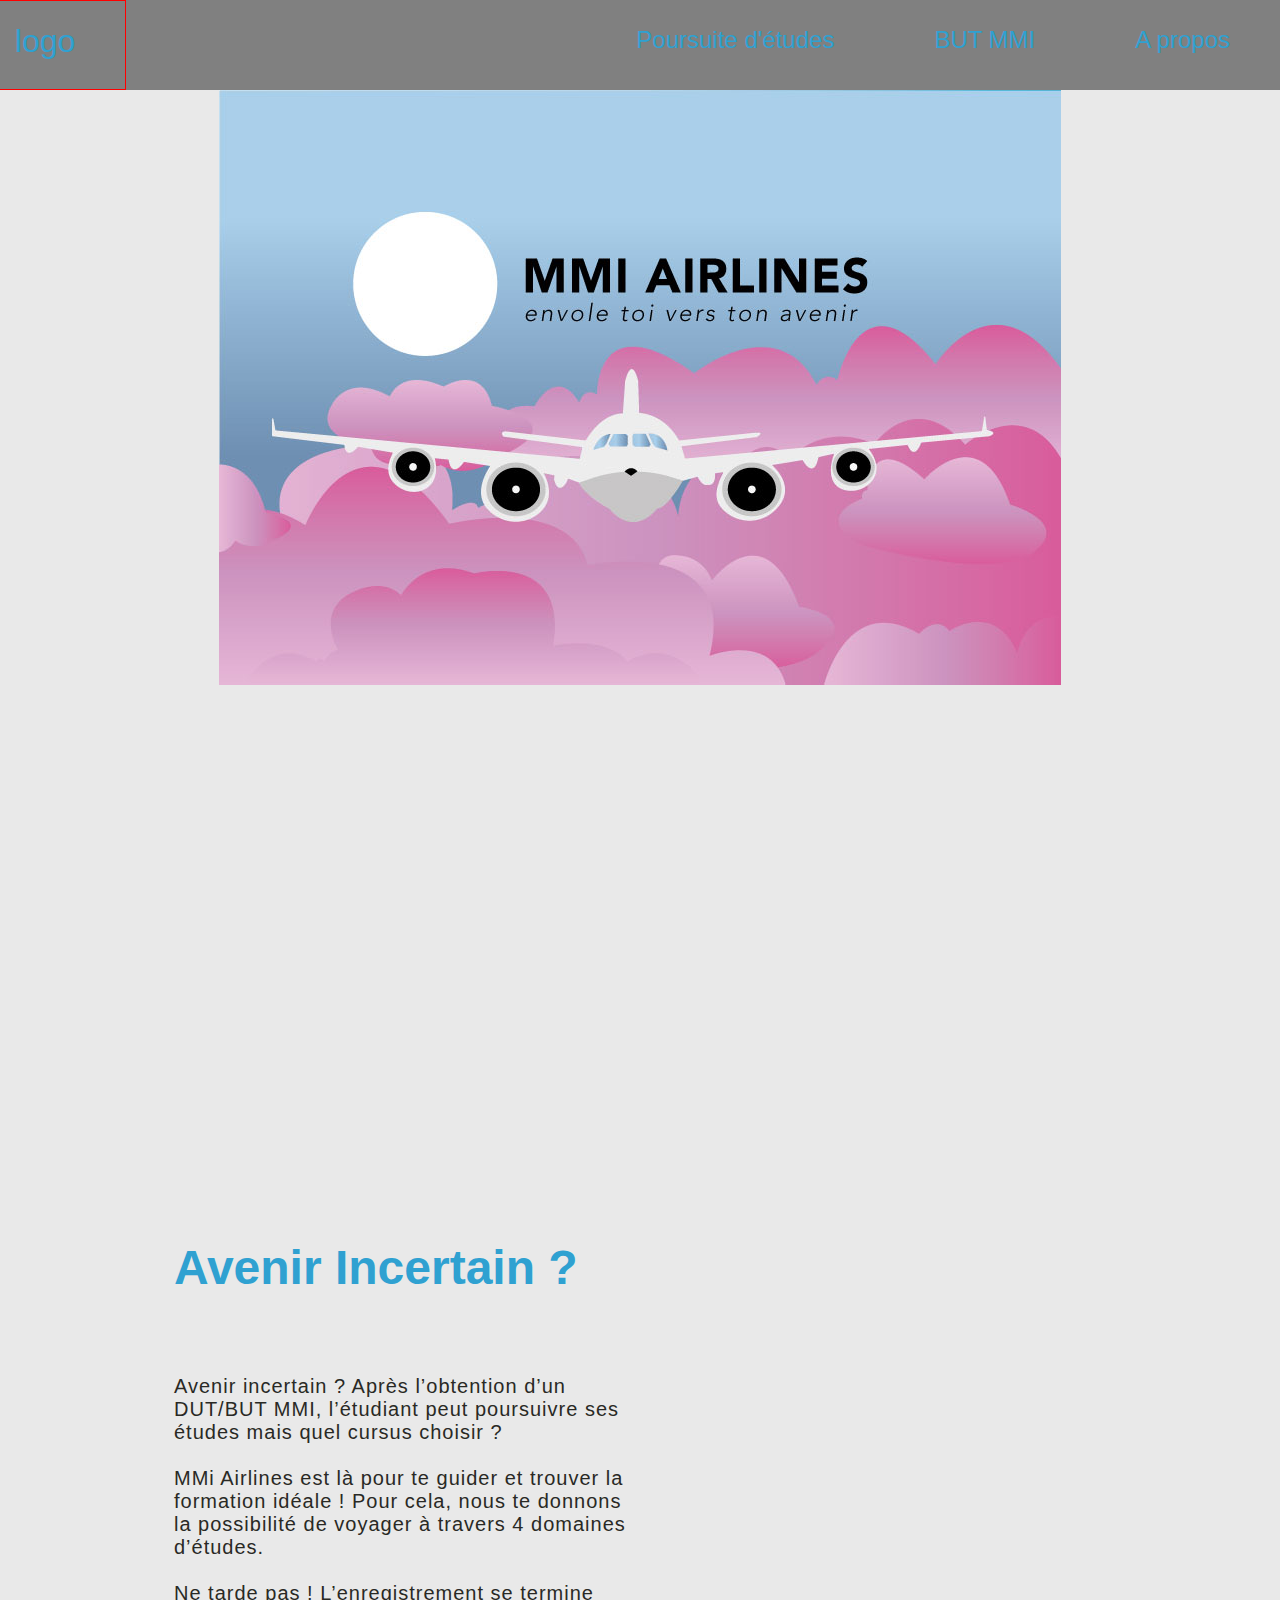
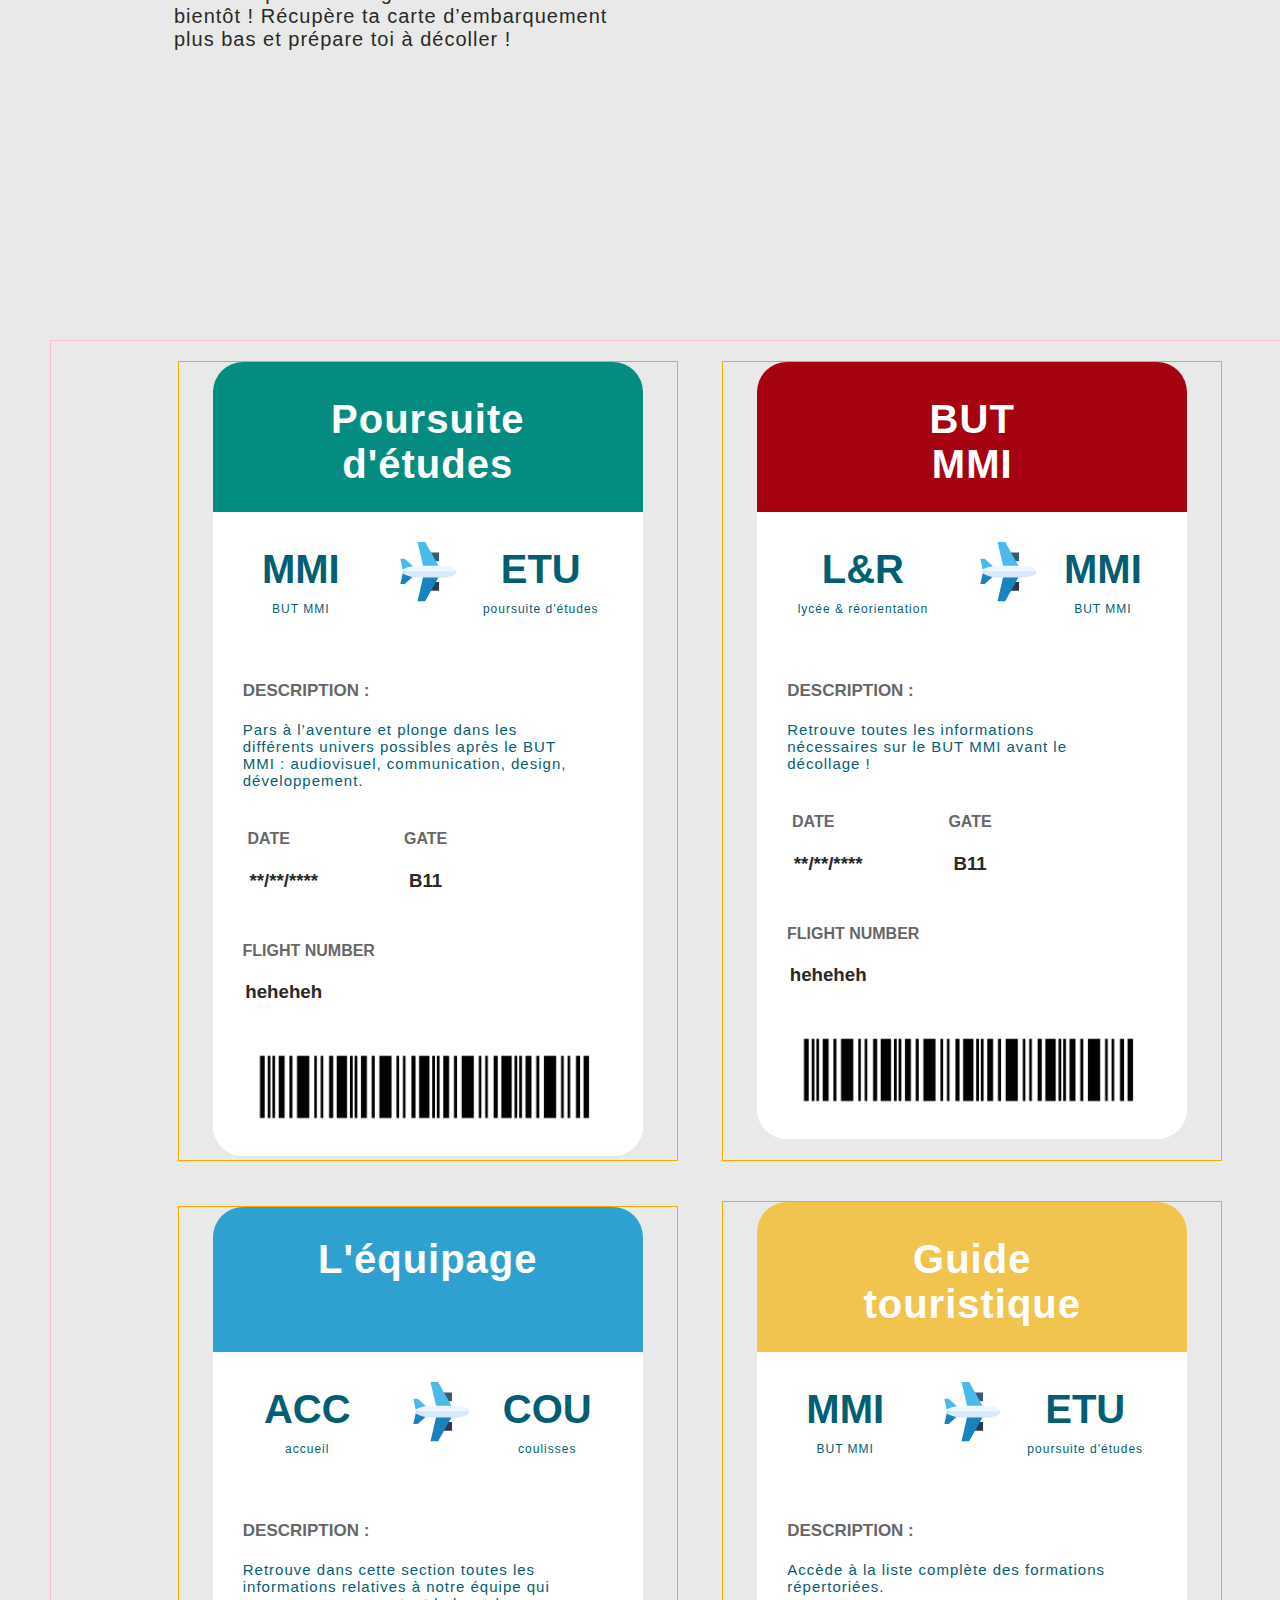
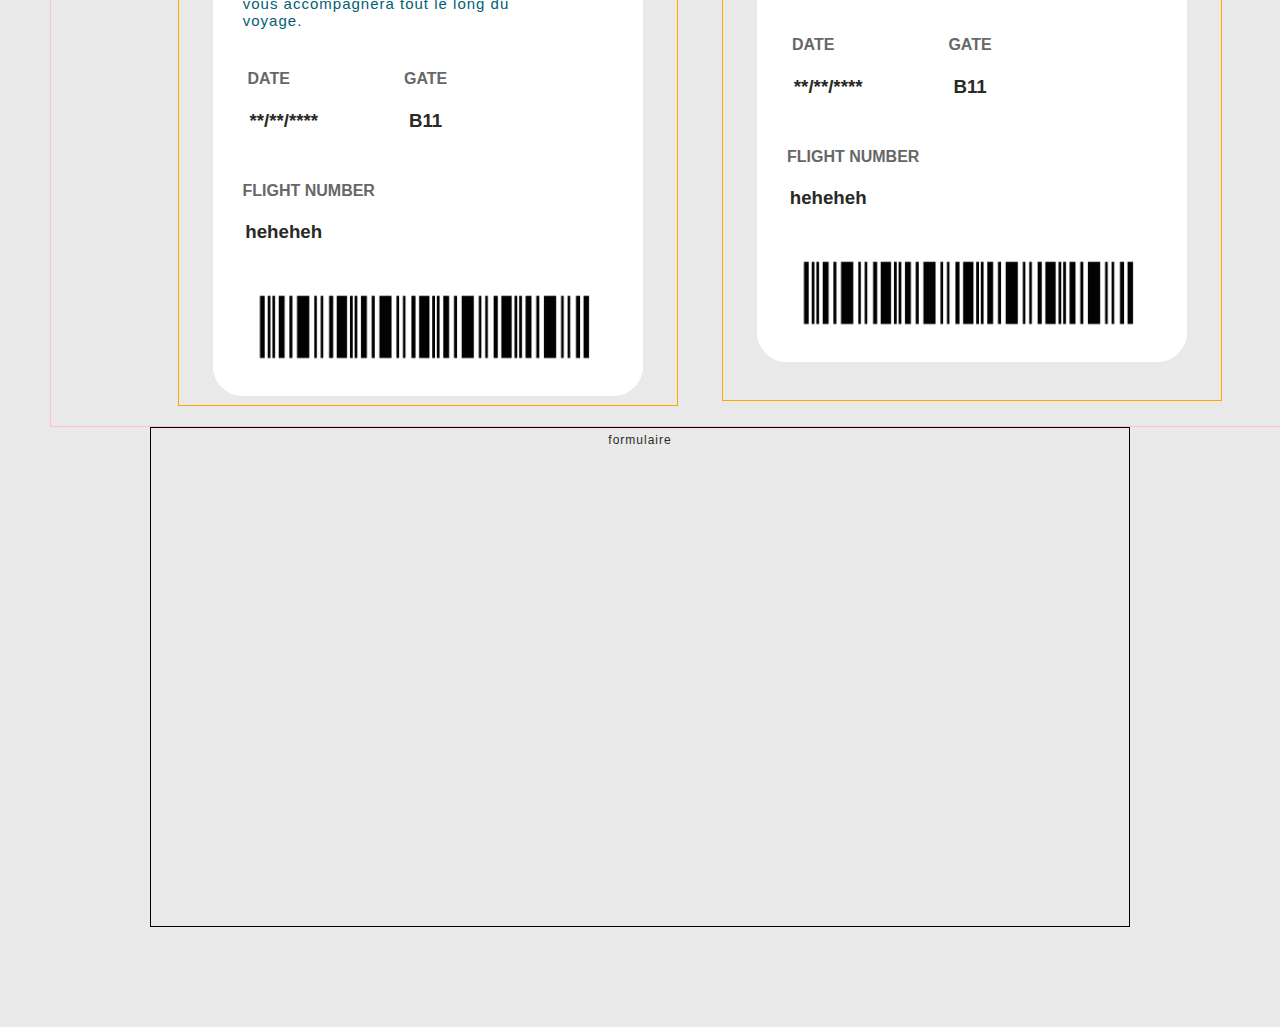
==== index.html @ 0add151a "image" ====
<!DOCTYPE html>
<html lang="fr">

<head>
    <meta charset="UTF-8">
    <meta http-equiv="X-UA-Compatible" content="IE=edge">
    <meta name="viewport" content="width=device-width, initial-scale=1.0">
    <link rel="stylesheet" href="index.css">
    <title>Page accueil</title>
</head>

<body>
    <!-- navbar -->
    <nav>
        <a href="##" class="logo">logo</a>
        <a href="##">Poursuite d'études</a>
        <a href="##">BUT MMI</a>
        <a href="##">A propos</a>
    </nav>
    <header class="bigheader">
        <img src="medias/img/pinkcloud.jpg" alt="">
    </header>
    <div class="low-header">
        <div class="presentation">
            <h5>Avenir Incertain ?</h5>
            <p>Avenir incertain ? Après l’obtention d’un DUT/BUT MMI, l’étudiant peut poursuivre ses études mais quel
                cursus choisir ? <br> <br>MMi Airlines est là pour te guider et trouver la formation idéale ! Pour
                cela, nous te donnons la possibilité de voyager à travers 4 domaines d’études. <br> <br> Ne tarde pas !
                L’enregistrement se termine bientôt ! Récupère ta carte d’embarquement plus bas et prépare toi à
                décoller !</p>
        </div>
        <div class="ptt-image">
        </div>
    </div>

    <!-- 4 cartes d'embarquements -->
    <main>
        <section>

            <div class="container">
                <div class="boardingPass">
                    <div class="littleheader">

                        <h1>Poursuite <br> d'études</h1>

                    </div>
                    <div class="airports">
                        <div class="departing">
                            <h1>MMI</h1>
                            <p>BUT MMI</p>
                        </div>
                        <img class="plane" src="medias/img/plane.svg" alt="">
                        <div class="arriving">
                            <h1>ETU</h1>
                            <p>poursuite d'études</p>
                        </div>
                    </div>
                    <div class="description">
                        <h4>DESCRIPTION :</h4>
                        <p>Pars à l’aventure et plonge dans les différents univers possibles après le BUT MMI :
                            audiovisuel,
                            communication, design, développement. </p>
                    </div>
                    <div class="details">
                        <div class="date detail">
                            <h4>DATE</h4>
                            <h3>**/**/****</h3>
                        </div>
                        <div class="gate detail">
                            <h4>GATE</h4>
                            <h3>B11</h3>
                        </div>
                    </div>
                    <div class="details">
                        <div class="number detail">
                            <h4>FLIGHT NUMBER</h4>
                            <h3>heheheh</h3>
                        </div>
                    </div>
                    <div class="footer">

                        <img src="medias/img/barcode.png" alt="">

                    </div>

                </div>
            </div>

        </section>

        <!-- Deuxième carte -->

        <section>

            <div class="container">
                <div class="boardingPass">
                    <div class="littleheader2">

                        <h1>BUT<br>MMI</h1>

                    </div>
                    <div class="airports">
                        <div class="departing">
                            <h1>L&R</h1>
                            <p>lycée & réorientation</p>
                        </div>
                        <img class="plane" src="medias/img/plane.svg" alt="">
                        <div class="arriving">
                            <h1>MMI</h1>
                            <p>BUT MMI</p>
                        </div>
                    </div>
                    <div class="description">
                        <h4>DESCRIPTION :</h4>
                        <p>Retrouve toutes les informations nécessaires sur le BUT MMI avant le décollage !</p>
                    </div>
                    <div class="details">
                        <div class="date detail">
                            <h4>DATE</h4>
                            <h3>**/**/****</h3>
                        </div>
                        <div class="gate detail">
                            <h4>GATE</h4>
                            <h3>B11</h3>
                        </div>
                    </div>
                    <div class="details">
                        <div class="number detail">
                            <h4>FLIGHT NUMBER</h4>
                            <h3>heheheh</h3>
                        </div>
                    </div>
                    <div class="footer">

                        <img src="medias/img/barcode.png" alt="">

                    </div>

                </div>
            </div>

        </section>

        <!-- Troisième carte -->

        <section>

            <div class="container">
                <div class="boardingPass">
                    <div class="littleheader3">

                        <h1>L'équipage </h1>

                    </div>
                    <div class="airports">
                        <div class="departing">
                            <h1>ACC</h1>
                            <p>accueil</p>
                        </div>
                        <img class="plane" src="medias/img/plane.svg" alt="">
                        <div class="arriving">
                            <h1>COU</h1>
                            <p>coulisses</p>
                        </div>
                    </div>
                    <div class="description">
                        <h4>DESCRIPTION :</h4>
                        <p>Retrouve dans cette section toutes les informations relatives à notre équipe qui vous
                            accompagnera tout le long du voyage. </p>
                    </div>
                    <div class="details">
                        <div class="date detail">
                            <h4>DATE</h4>
                            <h3>**/**/****</h3>
                        </div>
                        <div class="gate detail">
                            <h4>GATE</h4>
                            <h3>B11</h3>
                        </div>
                    </div>
                    <div class="details">
                        <div class="number detail">
                            <h4>FLIGHT NUMBER</h4>
                            <h3>heheheh</h3>
                        </div>
                    </div>
                    <div class="footer">

                        <img src="medias/img/barcode.png" alt="">

                    </div>

                </div>
            </div>

        </section>

        <!-- Quatrième carte -->

        <section>

            <div class="container">
                <div class="boardingPass">
                    <div class="littleheader4">

                        <h1>Guide <br> touristique</h1>

                    </div>
                    <div class="airports">
                        <div class="departing">
                            <h1>MMI</h1>
                            <p>BUT MMI</p>
                        </div>
                        <img class="plane" src="medias/img/plane.svg" alt="">
                        <div class="arriving">
                            <h1>ETU</h1>
                            <p>poursuite d'études</p>
                        </div>
                    </div>
                    <div class="description">
                        <h4>DESCRIPTION :</h4>
                        <p>Accède à la liste complète des formations répertoriées. </p>
                    </div>
                    <div class="details">
                        <div class="date detail">
                            <h4>DATE</h4>
                            <h3>**/**/****</h3>
                        </div>
                        <div class="gate detail">
                            <h4>GATE</h4>
                            <h3>B11</h3>
                        </div>
                    </div>
                    <div class="details">
                        <div class="number detail">
                            <h4>FLIGHT NUMBER</h4>
                            <h3>heheheh</h3>
                        </div>
                    </div>
                    <div class="footer">

                        <img src="medias/img/barcode.png" alt="">

                    </div>

                </div>
            </div>

        </section>
    </main>
    <!-- formulaire -->
    <div class="formulaire">
        <p>formulaire</p>

    </div>

</body>

</html>
---- index.css ----
*,
*::before,
*::after {
    box-sizing: border-box;
}

body {
    font-family: 'Trebuchet MS', 'Lucida Sans Unicode', 'Lucida Grande', 'Lucida Sans', Arial, sans-serif;
    margin: 0;
}

nav .logo {
    font-size: 2rem;
    position: relative;
    left: -450px;
    border: 1px solid red;
    margin-left: 10px;
    margin-right: 10px;
}

nav {
    display: flex;
    /* border: 1px solid red; */
    height: 10vh;
    background-color: grey;
    justify-content: flex-end;
}


nav a {
    display: flex;
    font-size: 1.5rem;
    color: #2FA1D1;
    /* border: 1px solid red; */
    text-decoration: none;
    line-height: 80px;
    padding-left: 50px;
    padding-right: 50px;

}

/* header pour illustration */

.bigheader {
    /* border: 1px solid green; */
    height: 100vh;
    background: url(medias/pinkcloud.jpg);
    background-repeat: no-repeat;
    background-size: cover;
}

/* low header présentation + illustration */
.low-header {
    /* border: 1px solid blue; */
    display: flex;
    height: 820px;
    margin-bottom: 130px;

}

.presentation {
    /* border: 1px solid brown; */
    width: 50vw;
    height: 600px;
    margin-left: 174px;
    margin-top: 170px;
}

.presentation h5 {
    font-size: 3rem;
    color: #2FA1D1;
    text-align: left;

}

.presentation p {
    text-align: left;
    font-size: 1.25rem;
}

.ptt-image {
    /* border: 1px solid brown; */
    width: 50vw;
    height: 600px;
    margin-right: 174px;
    margin-top: 170px;
    background: url(medias/fille.png);
    background-repeat: no-repeat;
    background-size: cover;
}

/* Main des 4 cartes */
main {
    border: 1px solid pink;
    margin-left: 50px;
    margin-right: 50px;
    width: 1300px;

}

section {
    border: 1px solid orange;
    height: 800px;
    width: 500px;
    display: inline-block;
    margin: 20px;

}

.container:hover {

    box-shadow: 0 0 20px 0 rgba(0, 0, 0, .35);
    transform: scale(1.03);
    transition-duration: 1s;
}



/* Formulaire */
.formulaire {
    border: 1px solid black;
    height: 500px;
    margin-left: 150px;
    margin-right: 150px;
    margin-bottom: 100px;
}




/* ajout visuel header*/




/* ajout code carte */

body {
    background: #e9e9e9;
    text-align: center;
    min-width: 300px;
    font-family: sans-serif;
    color: #292925;
}



.container {
    margin: 0 auto;
    max-width: 430px;
    background-color: #FFFFFF;
    border-radius: 30px 30px 30px 30px;
    transition-duration: 0.5s;
}

.littleheader {
    background: #038C7F;
    text-align: center;
    padding: 15px;
    letter-spacing: 1px;
    border-radius: 30px 30px 0px 0px;
}

.littleheader h1 {

    padding-top: 15px;
    color: white;
    font-size: 40px;

}

p {
    font-size: 12px;
    margin: 5px 0px -10px 0px;
    letter-spacing: 1px;
}

.description {

    margin-top: 10px;
    margin-bottom: 20px;
    width: 370px;

}

.description p {
    color: #025E73;
    font-size: 15px;
    padding-left: 20px;
    padding-right: 20px;
    text-align: left;
    position: relative;
    left: 10px;
}

.description h4 {
    color: #676767;
    font-size: 17px;
    margin-bottom: 20px;
    margin-top: 30px;
    text-align: left;
    position: relative;
    left: 30px;
}

h1 {
    font-size: 40px;
    font-family: 'Lato', sans-serif;
    color: #000000;
    padding: 5px 0px 5px 0px;
    margin: 5px;
}

h2 {
    font-size: 24px;
    color: #FFFFFF;
    font-family: 'Lato', sans-serif;
}

.boardingPass {
    display: flex;
    flex-direction: column;
}

.footer {
    background: #FFFFFF;
    padding: 30px 10px;
    border-radius: 30px;
}

.airports {
    display: flex;
    flex-direction: row;
    background: #FFFFFF;
    justify-content: space-around;
    text-align: center;
    padding-top: 20px;
    padding-bottom: 20px;
    margin-bottom: 10px;
}

.departing,
.arriving {
    position: relative;
    margin: 0 auto;
    padding: 5px;
}

.boardingPass .details {
    display: flex;
    flex-direction: row;
}

.boardingPass .detail {
    position: relative;
    width: 33%;
    padding-top: 10px;
}


.plane {

    width: 50px;
    position: relative;
    transform: rotate(45deg);
    left: 9px;

}





.arriving h1 {

    color: #025E73;
}

.arriving p {

    color: #025E73;
}

.departing h1 {

    color: #025E73;

}

.departing p {

    color: #025E73;

}

.number h4 {

    color: #676767;
    left: 25px;
    position: relative;

}

.date h4 {

    color: #676767;
    position: relative;
    left: -15px;
}

.gate h4 {

    color: #676767;

}

.footer img {


    width: 350px;

}

/*fin première carte*/

/*deuxième carte*/

.littleheader2 {


    background-color: #A60311;
    text-align: center;
    padding: 15px;
    letter-spacing: 1px;
    border-radius: 30px 30px 0px 0px;
}

.littleheader2 h1 {

    padding-top: 15px;
    color: white;
    font-size: 40px;

}

/*troisième carte*/

.littleheader3 {


    background-color: #2FA1D1;
    text-align: center;
    padding: 15px;
    padding-bottom: 60px;
    letter-spacing: 1px;
    border-radius: 30px 30px 0px 0px;
}

.littleheader3 h1 {

    padding-top: 10px;
    color: white;
    font-size: 40px;


}

/*quatrième carte*/

.littleheader4 {


    background-color: #F1C44F;
    text-align: center;
    padding: 15px;
    letter-spacing: 1px;
    border-radius: 30px 30px 0px 0px;
}

.littleheader4 h1 {

    padding-top: 15px;
    color: white;
    font-size: 40px;

}
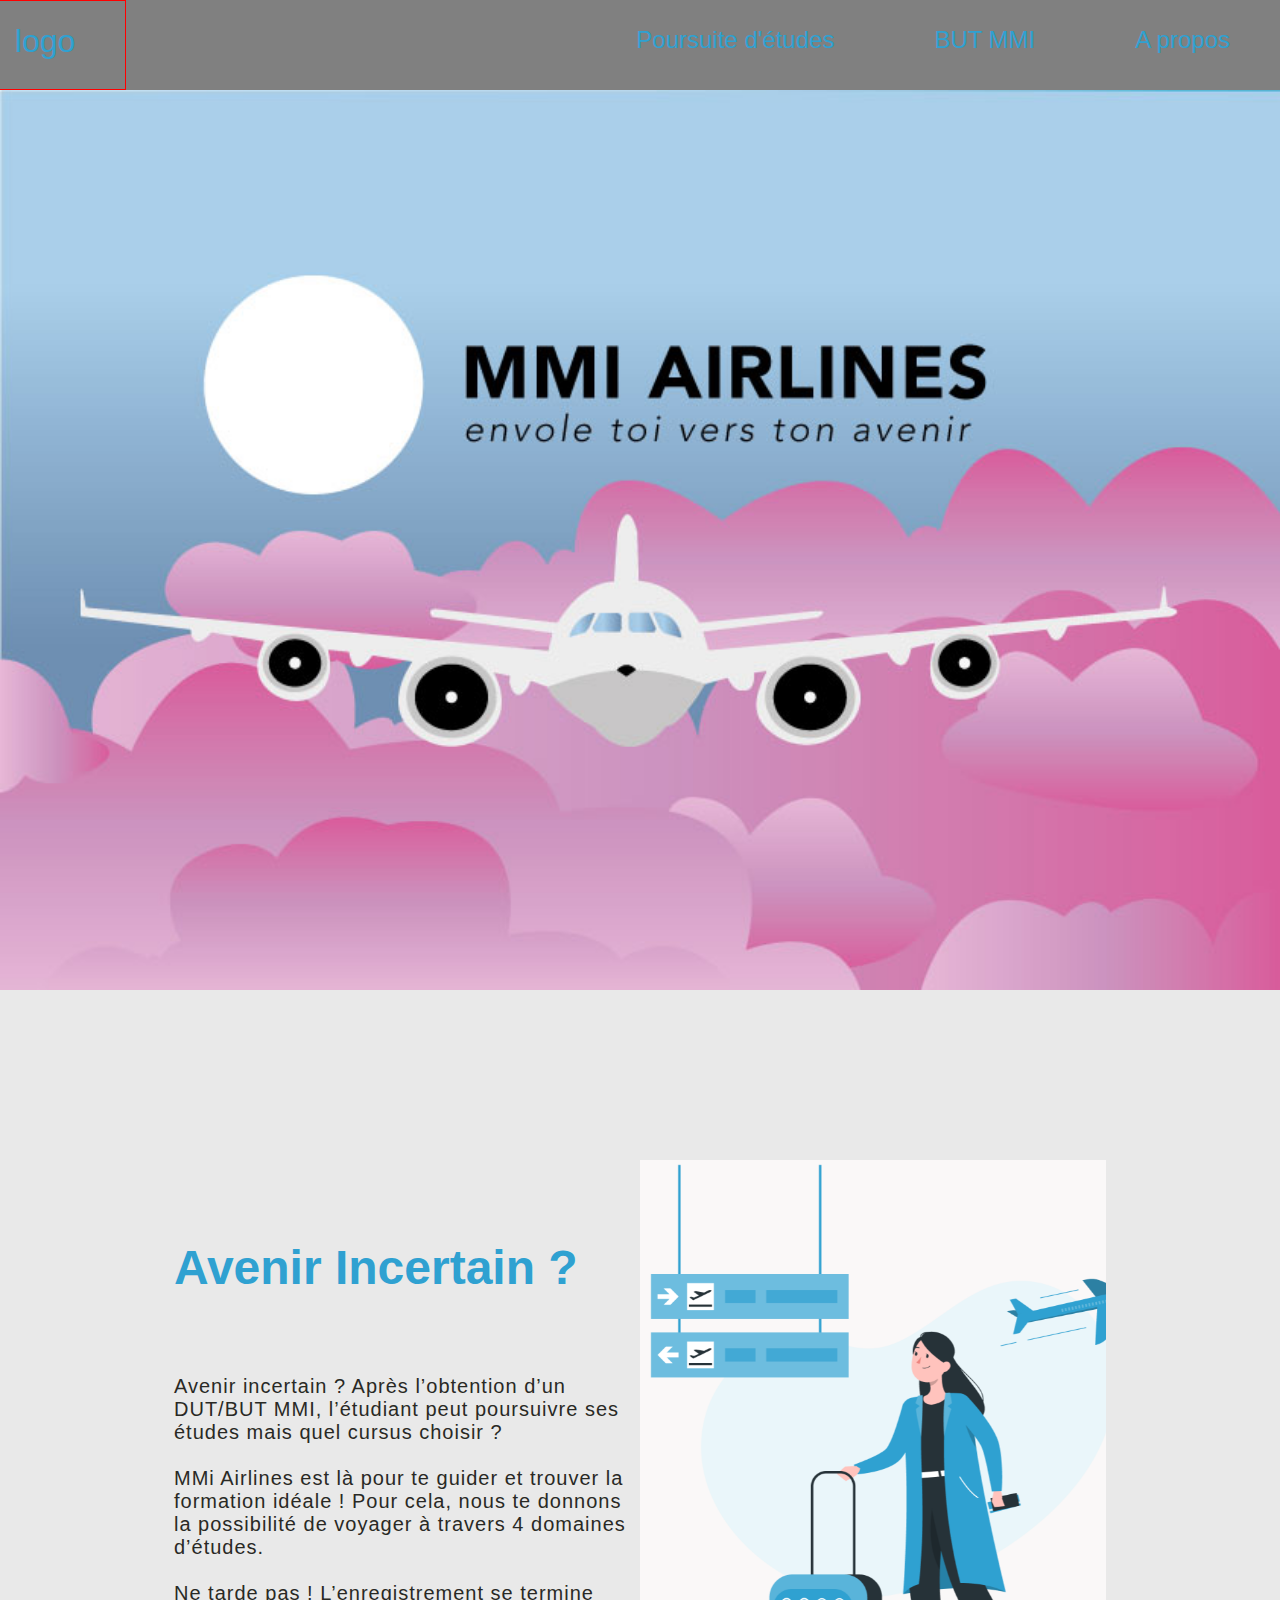
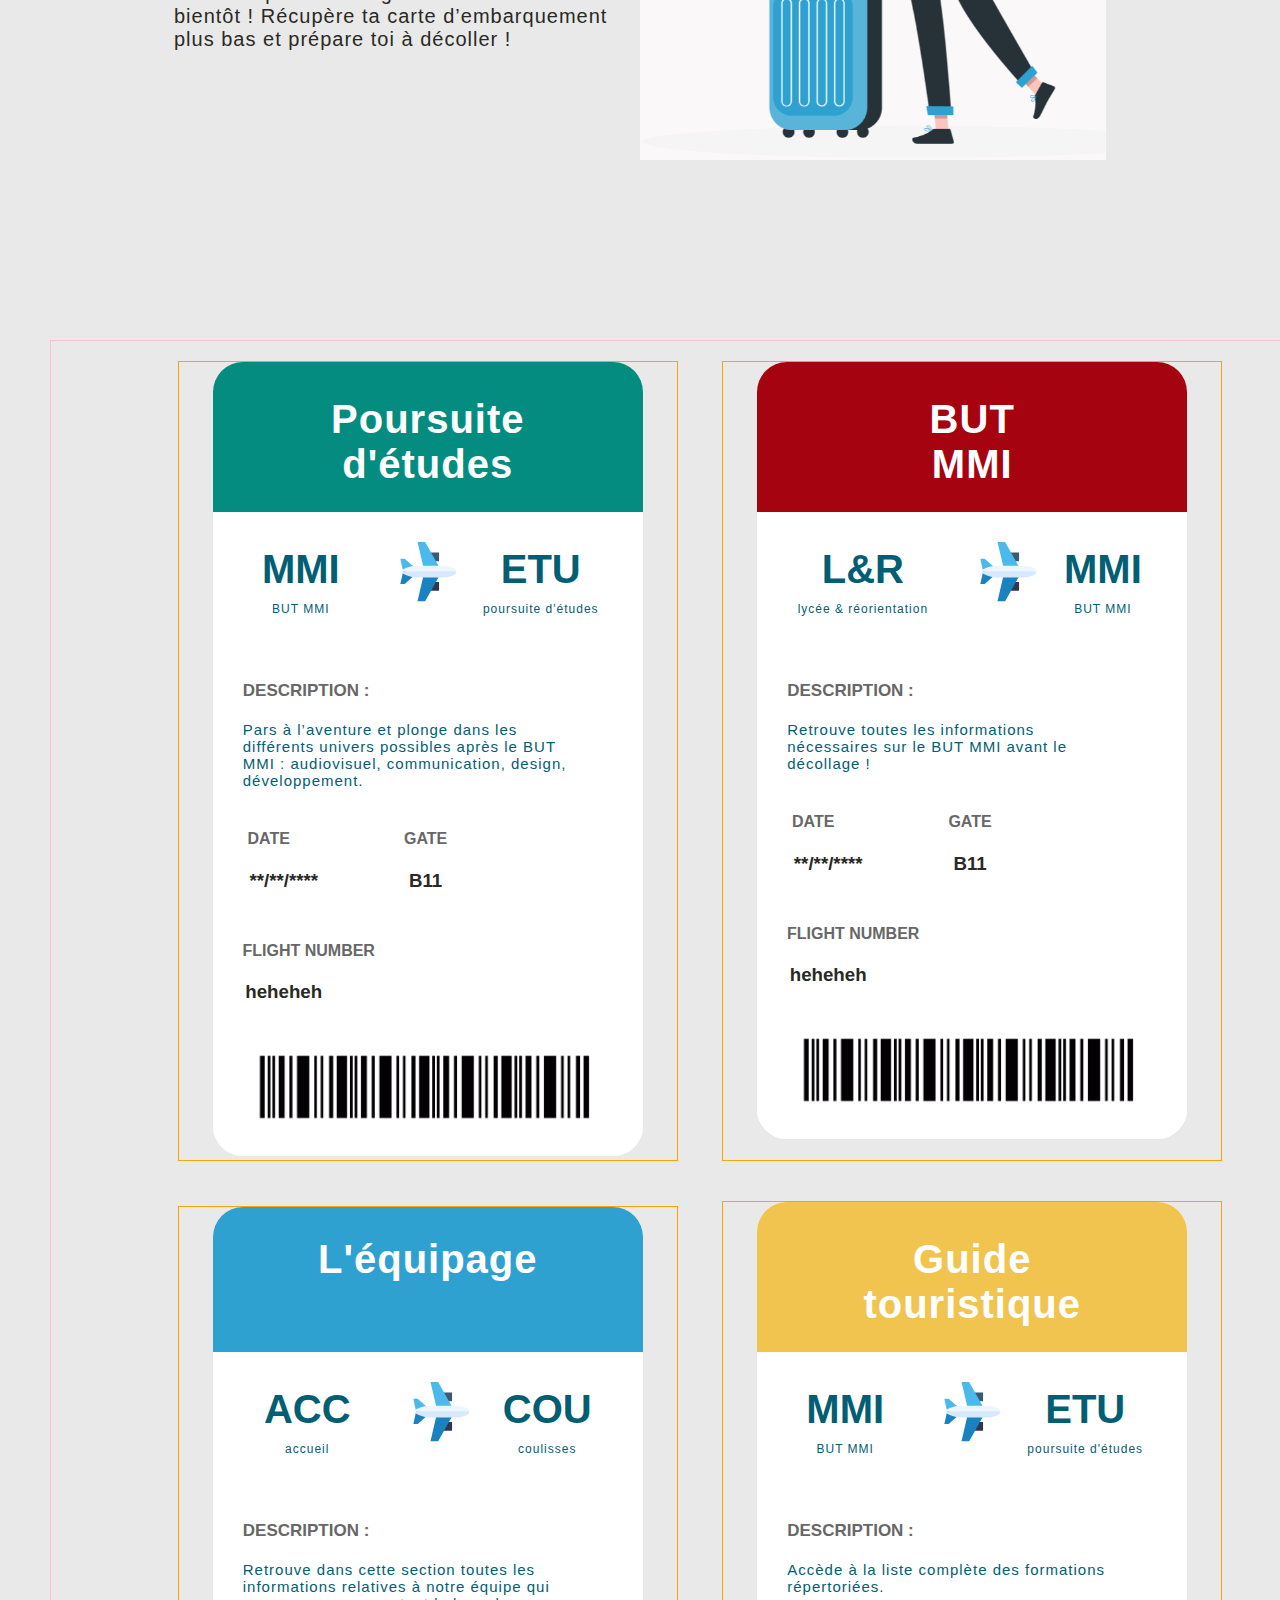
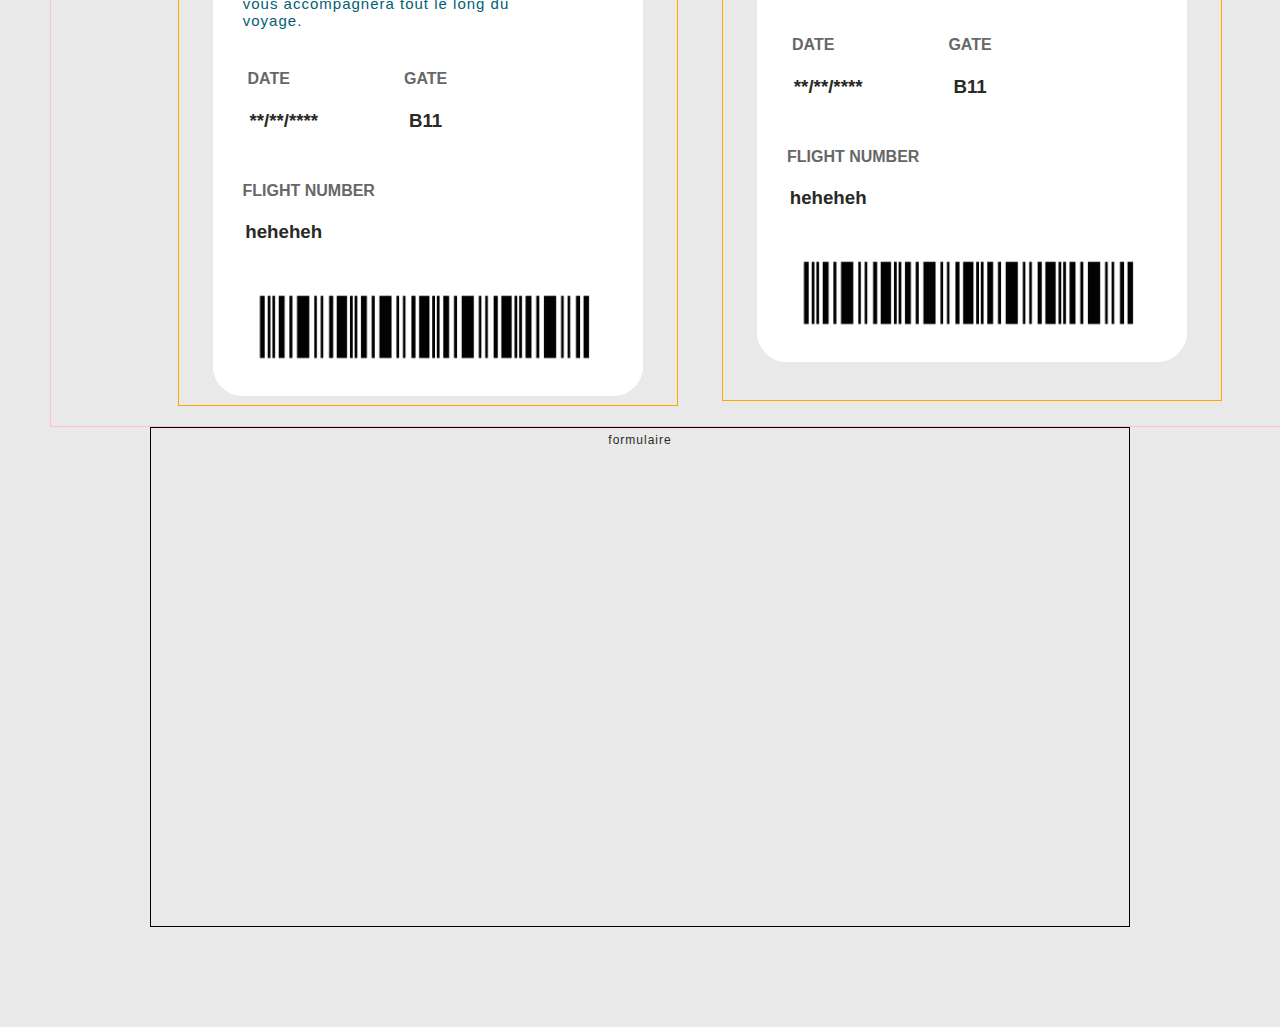
==== commit 81133731: "beauuucoup de changement" ====
--- a/index.html
+++ b/index.html
@@ -18,7 +18,6 @@
         <a href="##">A propos</a>
     </nav>
     <header class="bigheader">
-        <img src="medias/img/pinkcloud.jpg" alt="">
     </header>
     <div class="low-header">
         <div class="presentation">
--- a/index.css
+++ b/index.css
@@ -44,7 +44,7 @@
 .bigheader {
     /* border: 1px solid green; */
     height: 100vh;
-    background: url(medias/pinkcloud.jpg);
+    background: url(medias/img/pinkcloud.jpg);
     background-repeat: no-repeat;
     background-size: cover;
 }
@@ -84,7 +84,7 @@
     height: 600px;
     margin-right: 174px;
     margin-top: 170px;
-    background: url(medias/fille.png);
+    background: url(medias/img/fille.png);
     background-repeat: no-repeat;
     background-size: cover;
 }
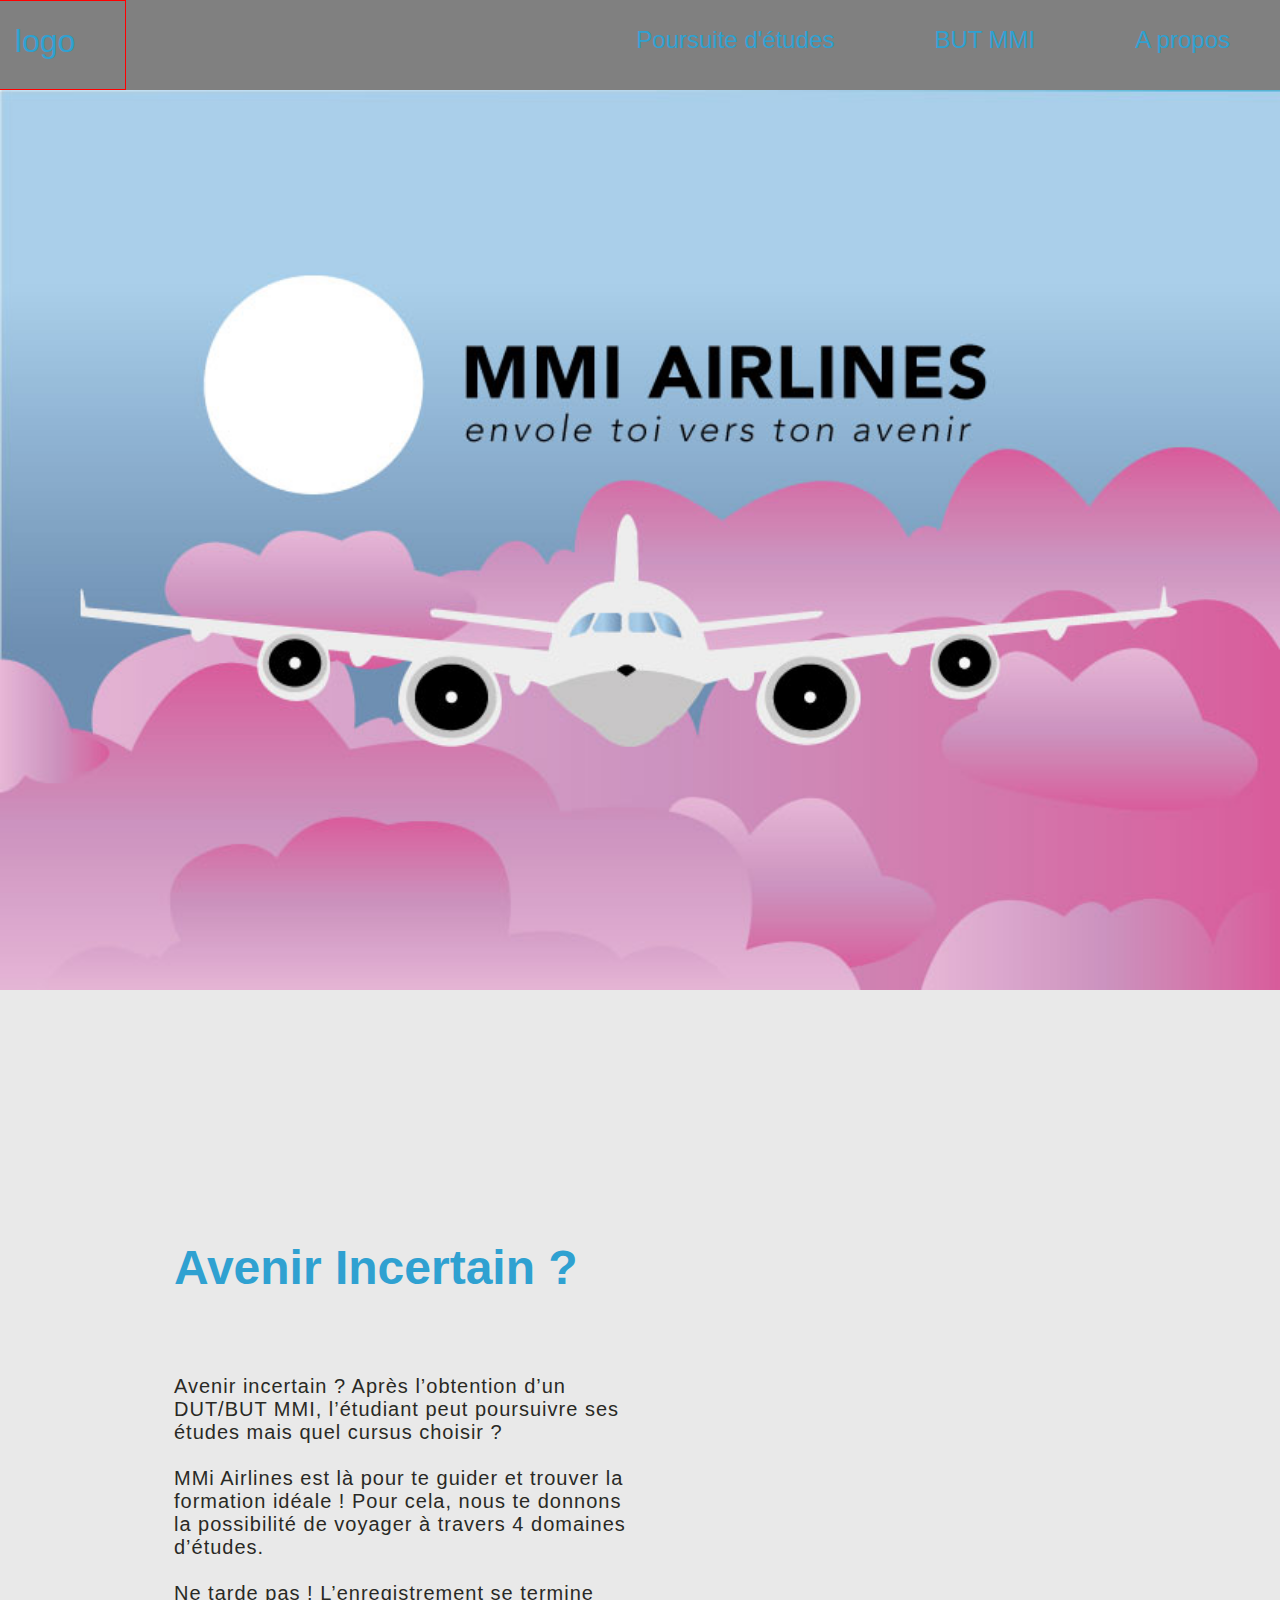
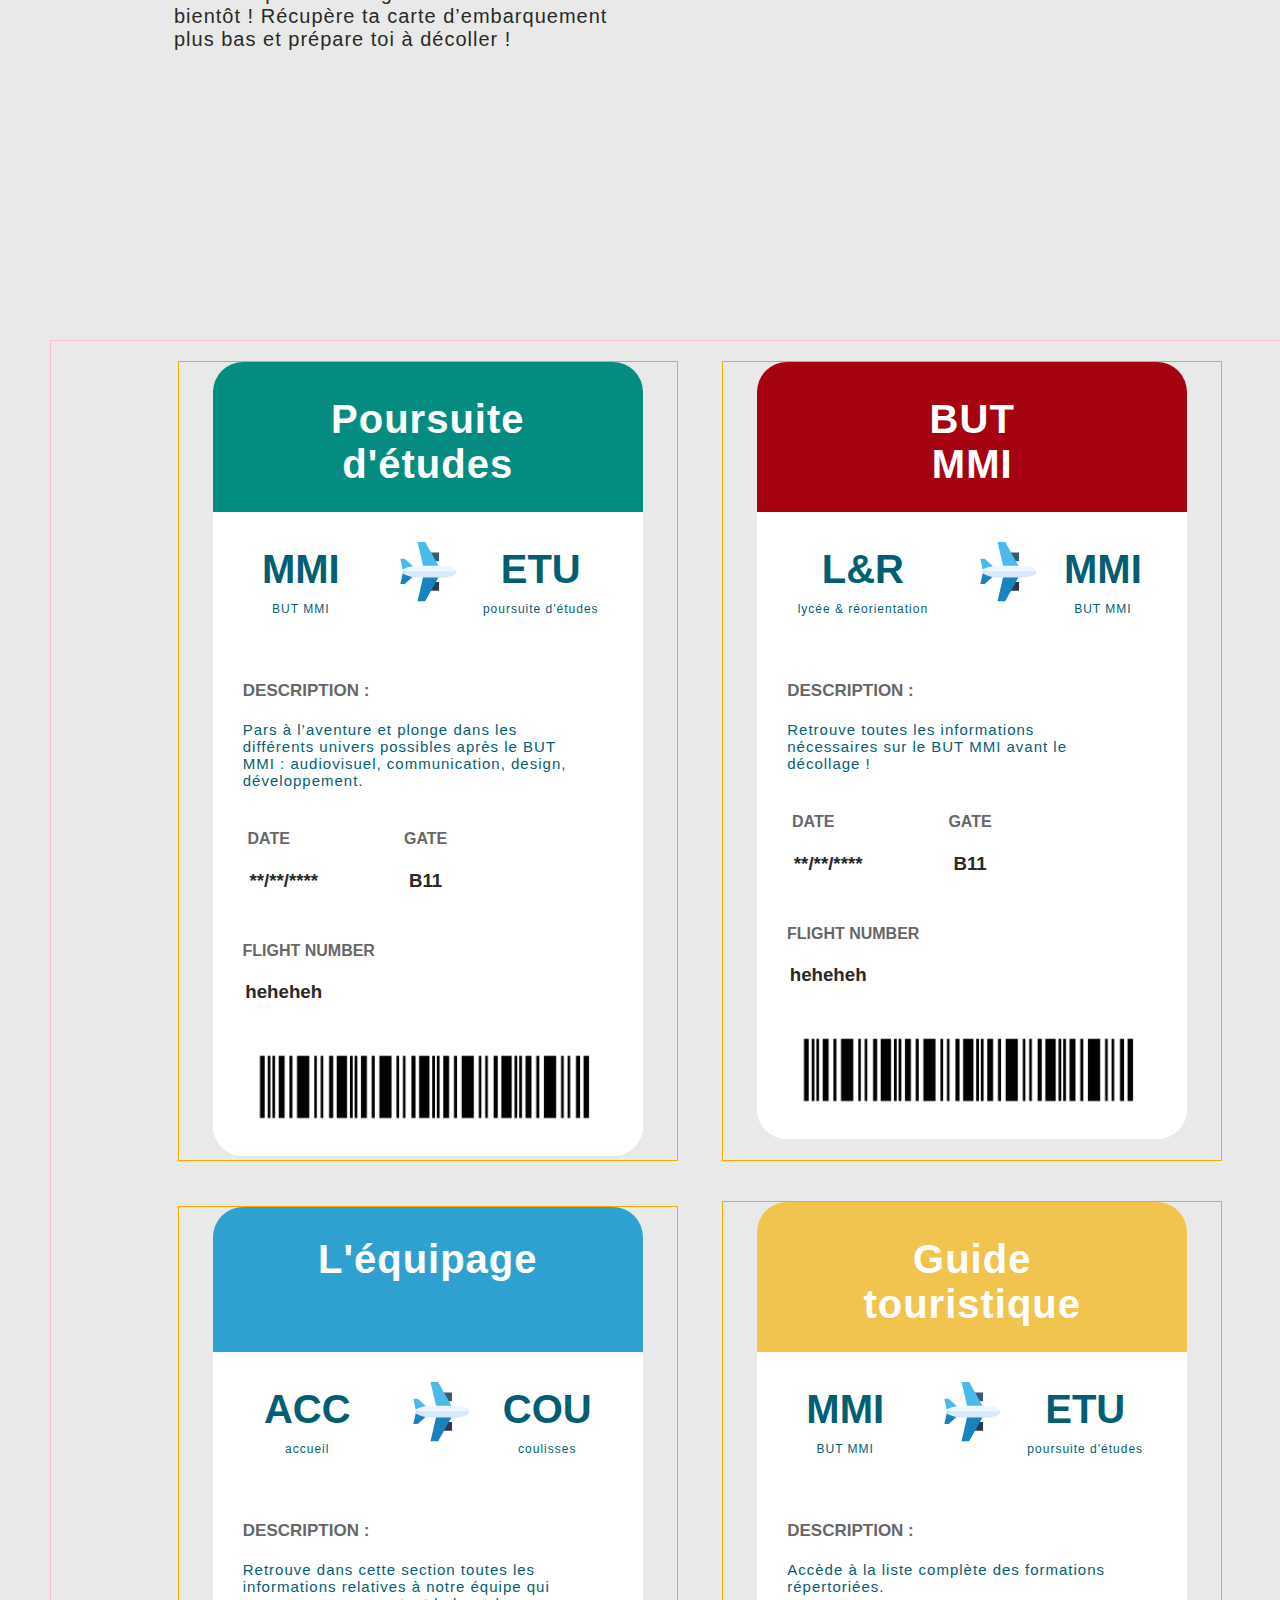
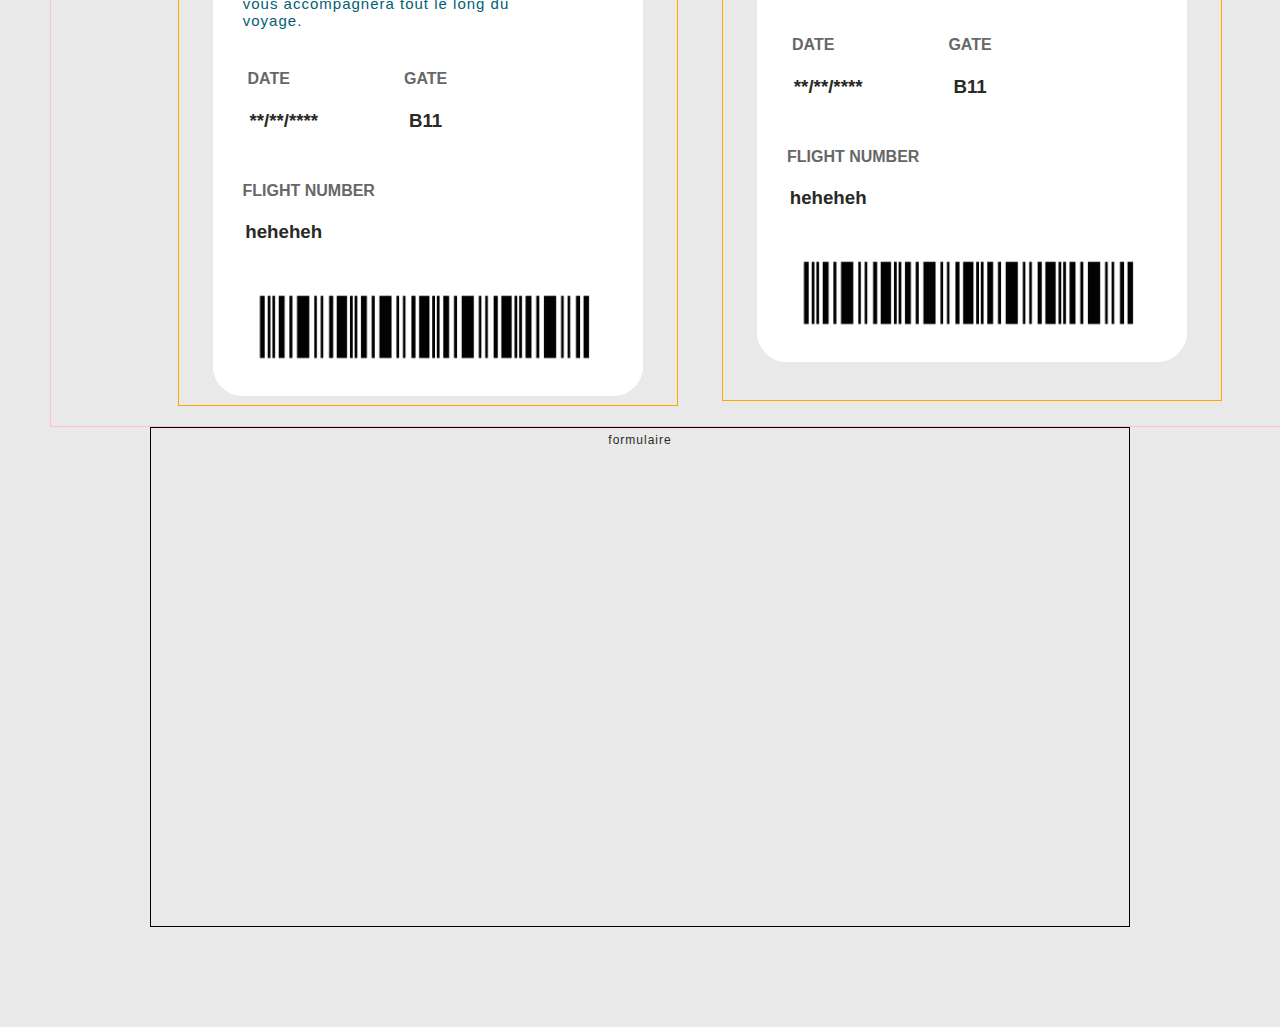
==== commit c6fdc909: "blbl" ====
--- a/index.html
+++ b/index.html
@@ -18,6 +18,7 @@
         <a href="##">A propos</a>
     </nav>
     <header class="bigheader">
+
     </header>
     <div class="low-header">
         <div class="presentation">
@@ -31,7 +32,6 @@
         <div class="ptt-image">
         </div>
     </div>
-
     <!-- 4 cartes d'embarquements -->
     <main>
         <section>
--- a/index.css
+++ b/index.css
@@ -84,7 +84,6 @@
     height: 600px;
     margin-right: 174px;
     margin-top: 170px;
-    background: url(medias/img/fille.png);
     background-repeat: no-repeat;
     background-size: cover;
 }
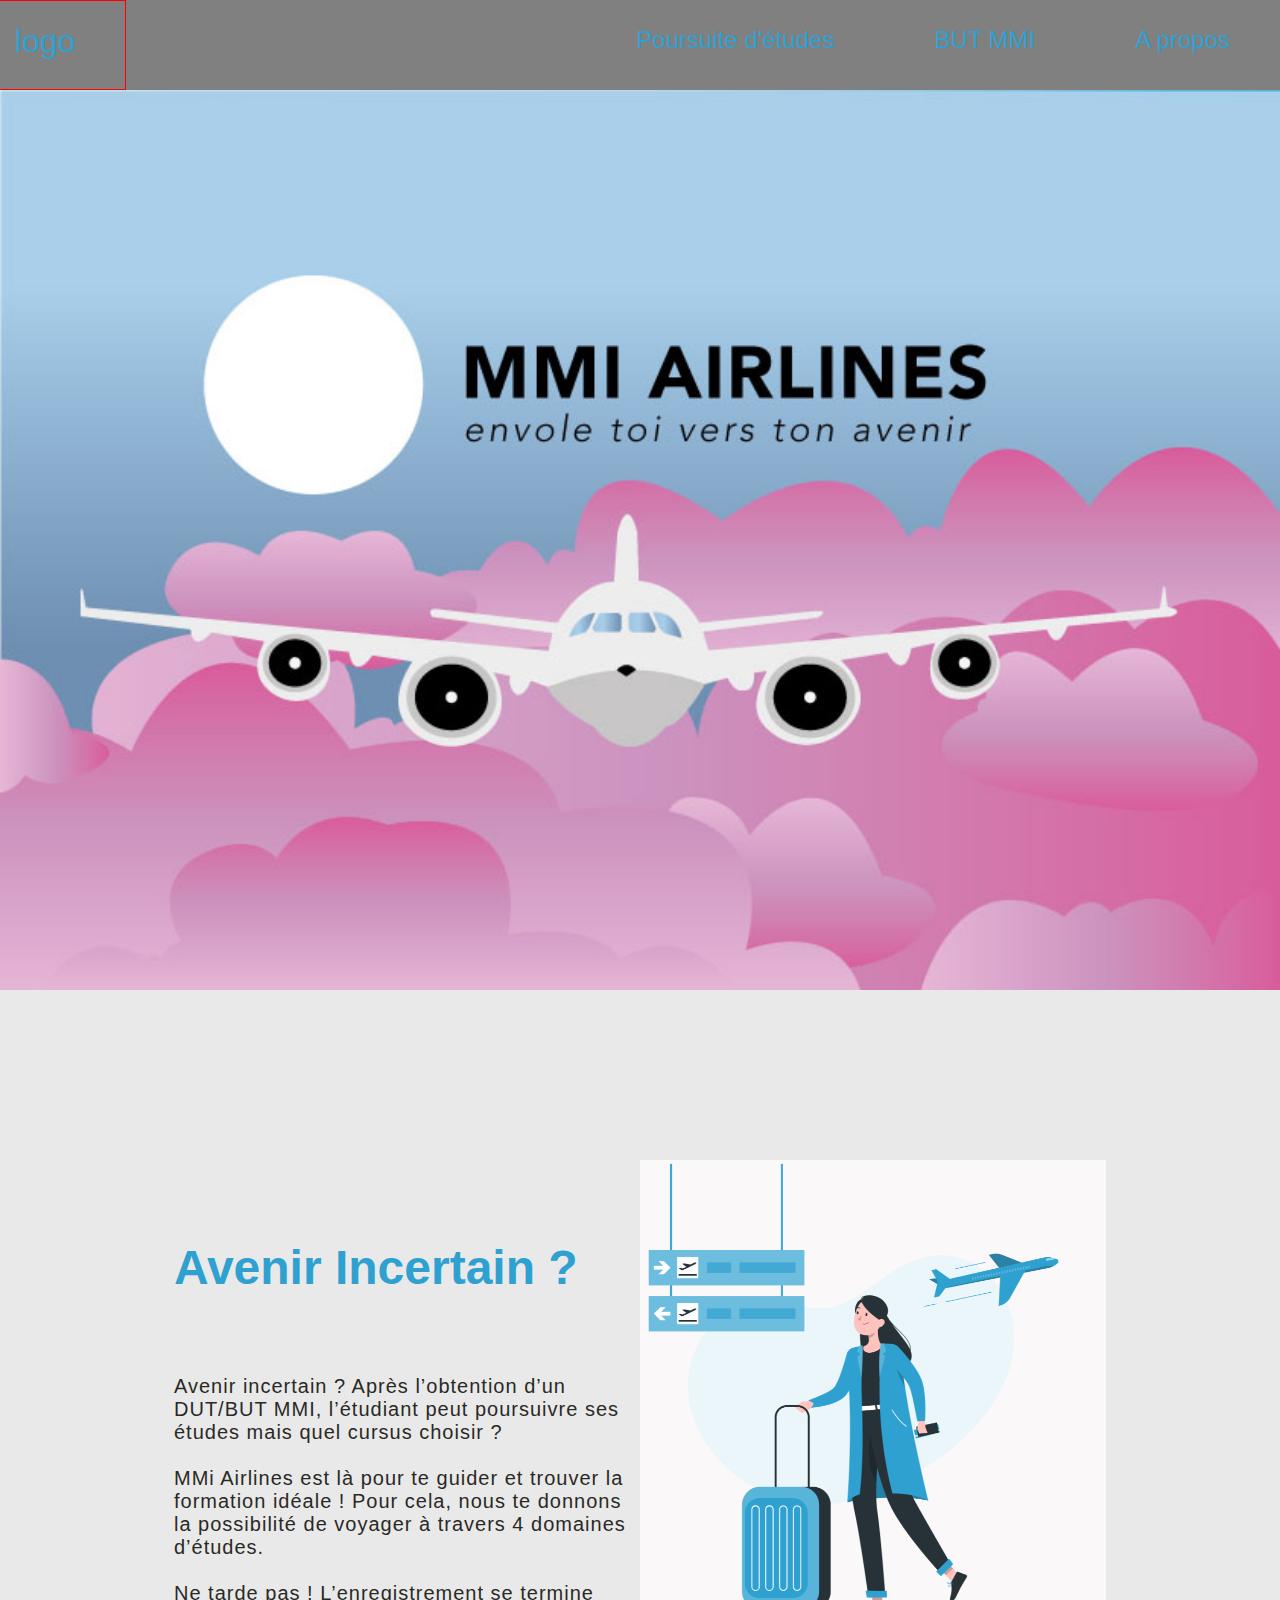
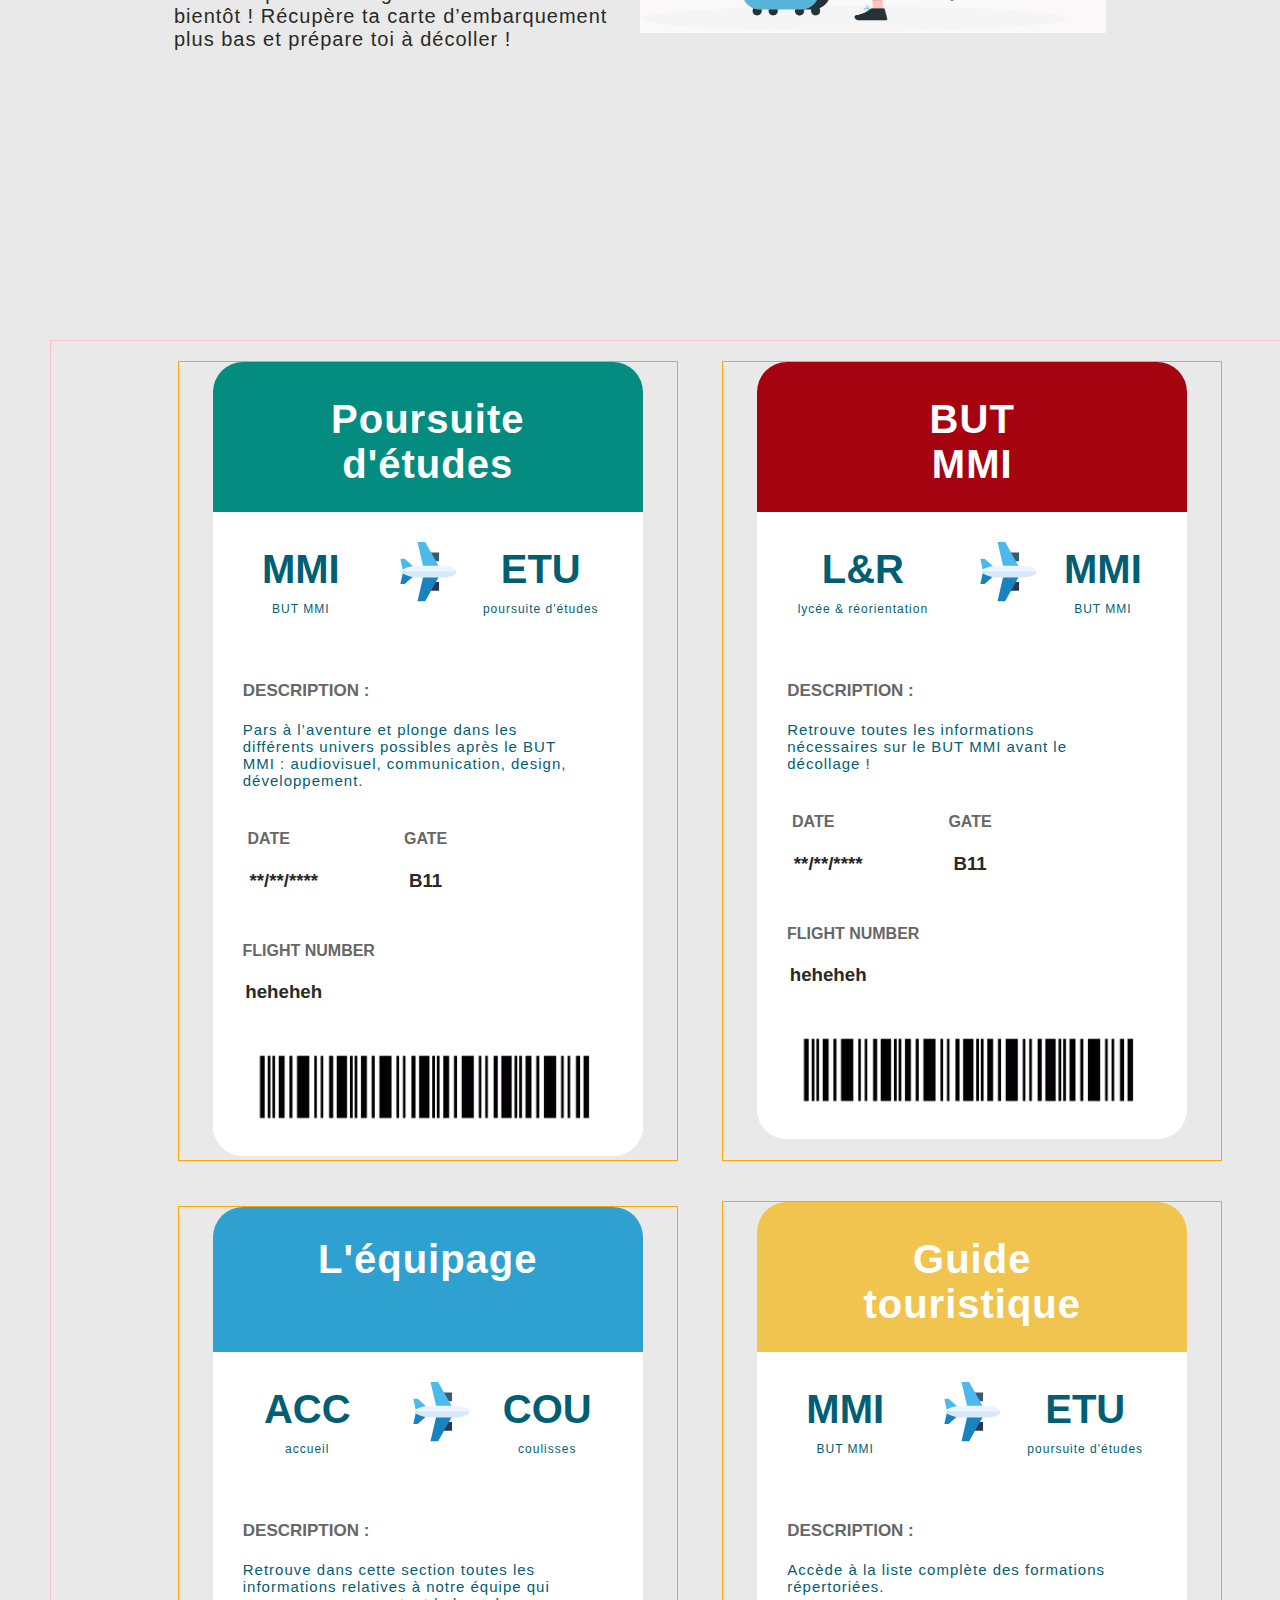
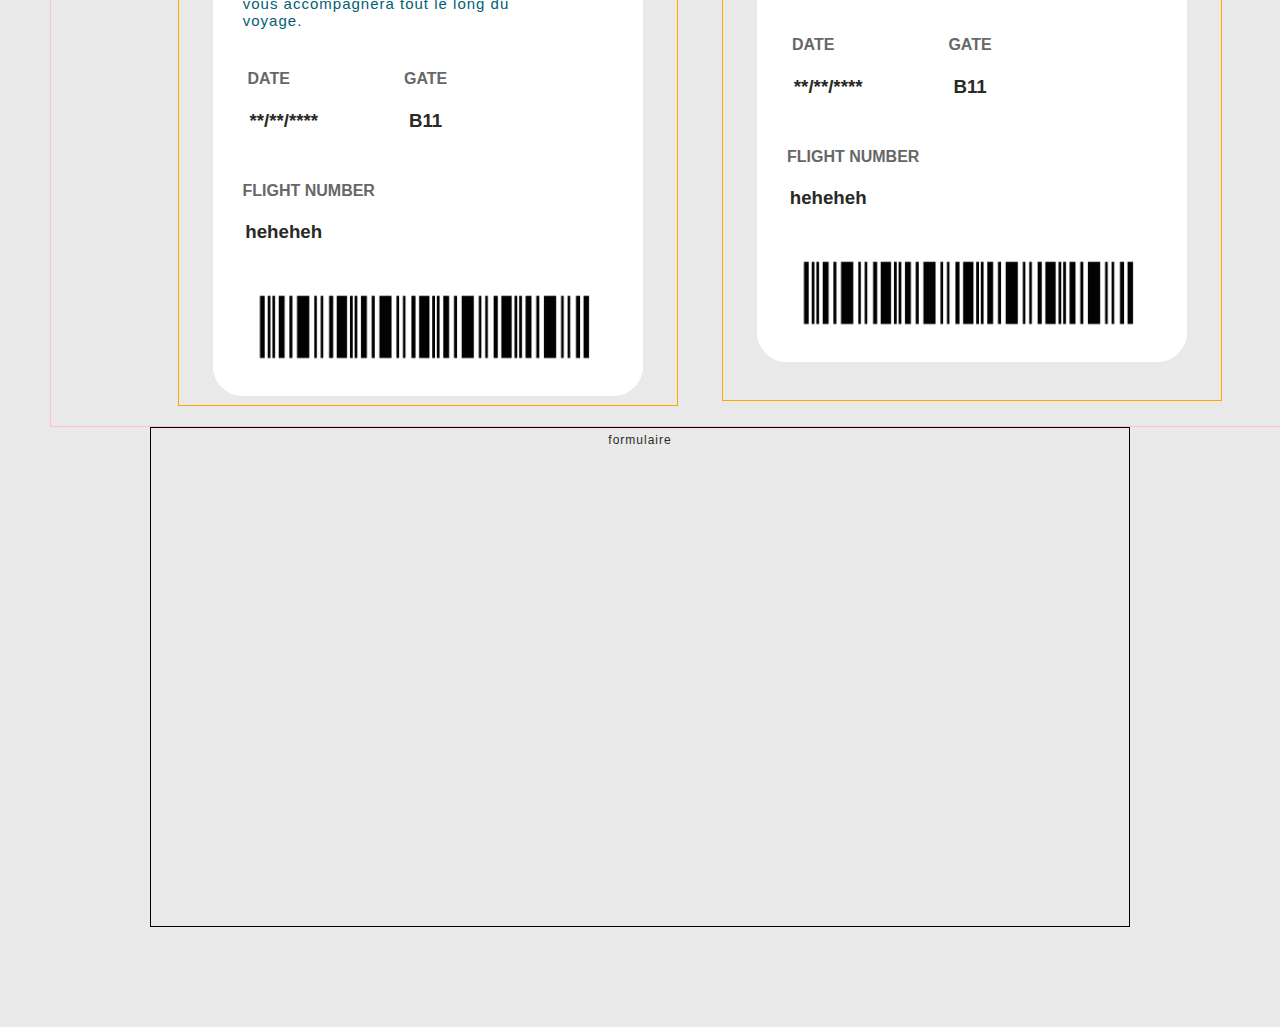
==== commit 8e1bcac5: "changement image" ====
--- a/index.html
+++ b/index.html
@@ -30,8 +30,10 @@
                 décoller !</p>
         </div>
         <div class="ptt-image">
+            <img src="medias/img/fille.png" alt="">
         </div>
     </div>
+
     <!-- 4 cartes d'embarquements -->
     <main>
         <section>
--- a/index.css
+++ b/index.css
@@ -5,7 +5,7 @@
 }
 
 body {
-    font-family: 'Trebuchet MS', 'Lucida Sans Unicode', 'Lucida Grande', 'Lucida Sans', Arial, sans-serif;
+    font-family: 'Nunito Sans', sans-serif;
     margin: 0;
 }
 
@@ -88,6 +88,11 @@
     background-size: cover;
 }
 
+.ptt-image img {
+
+    max-width: 100%;
+}
+
 /* Main des 4 cartes */
 main {
     border: 1px solid pink;
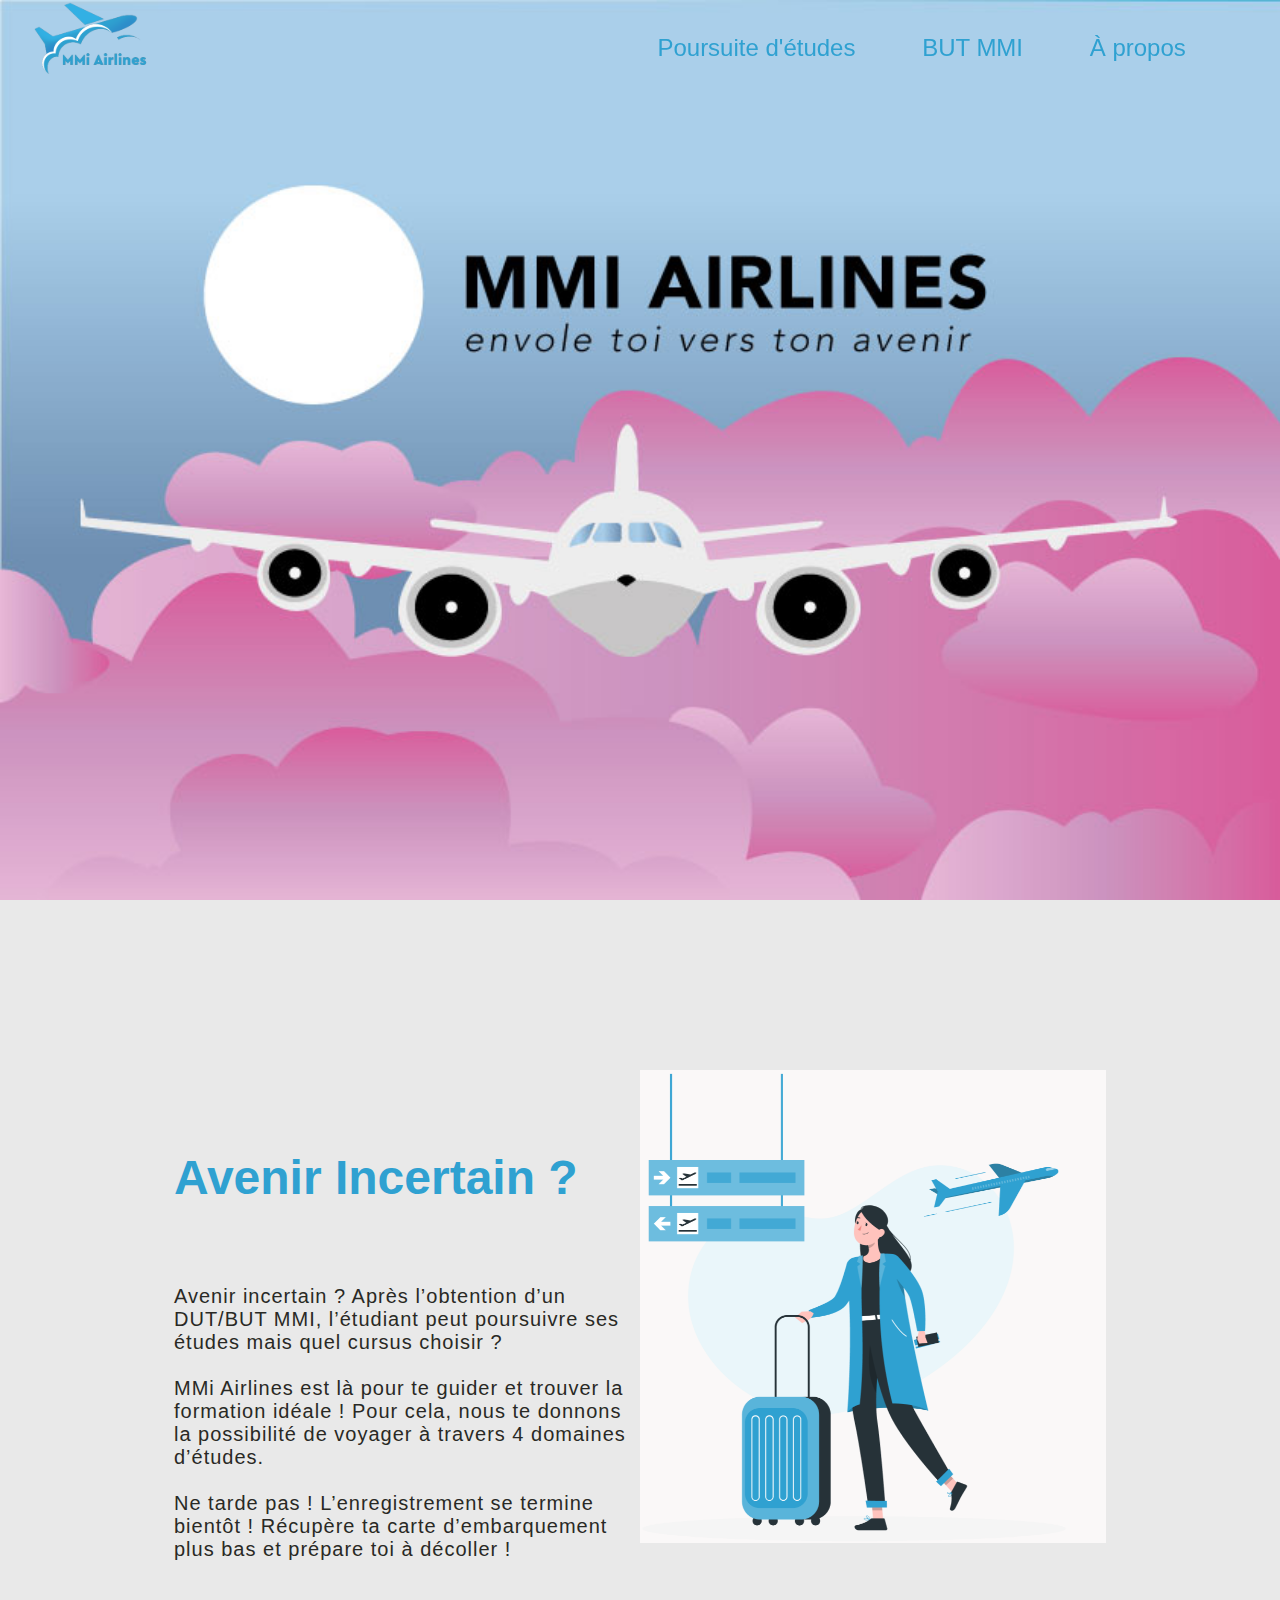
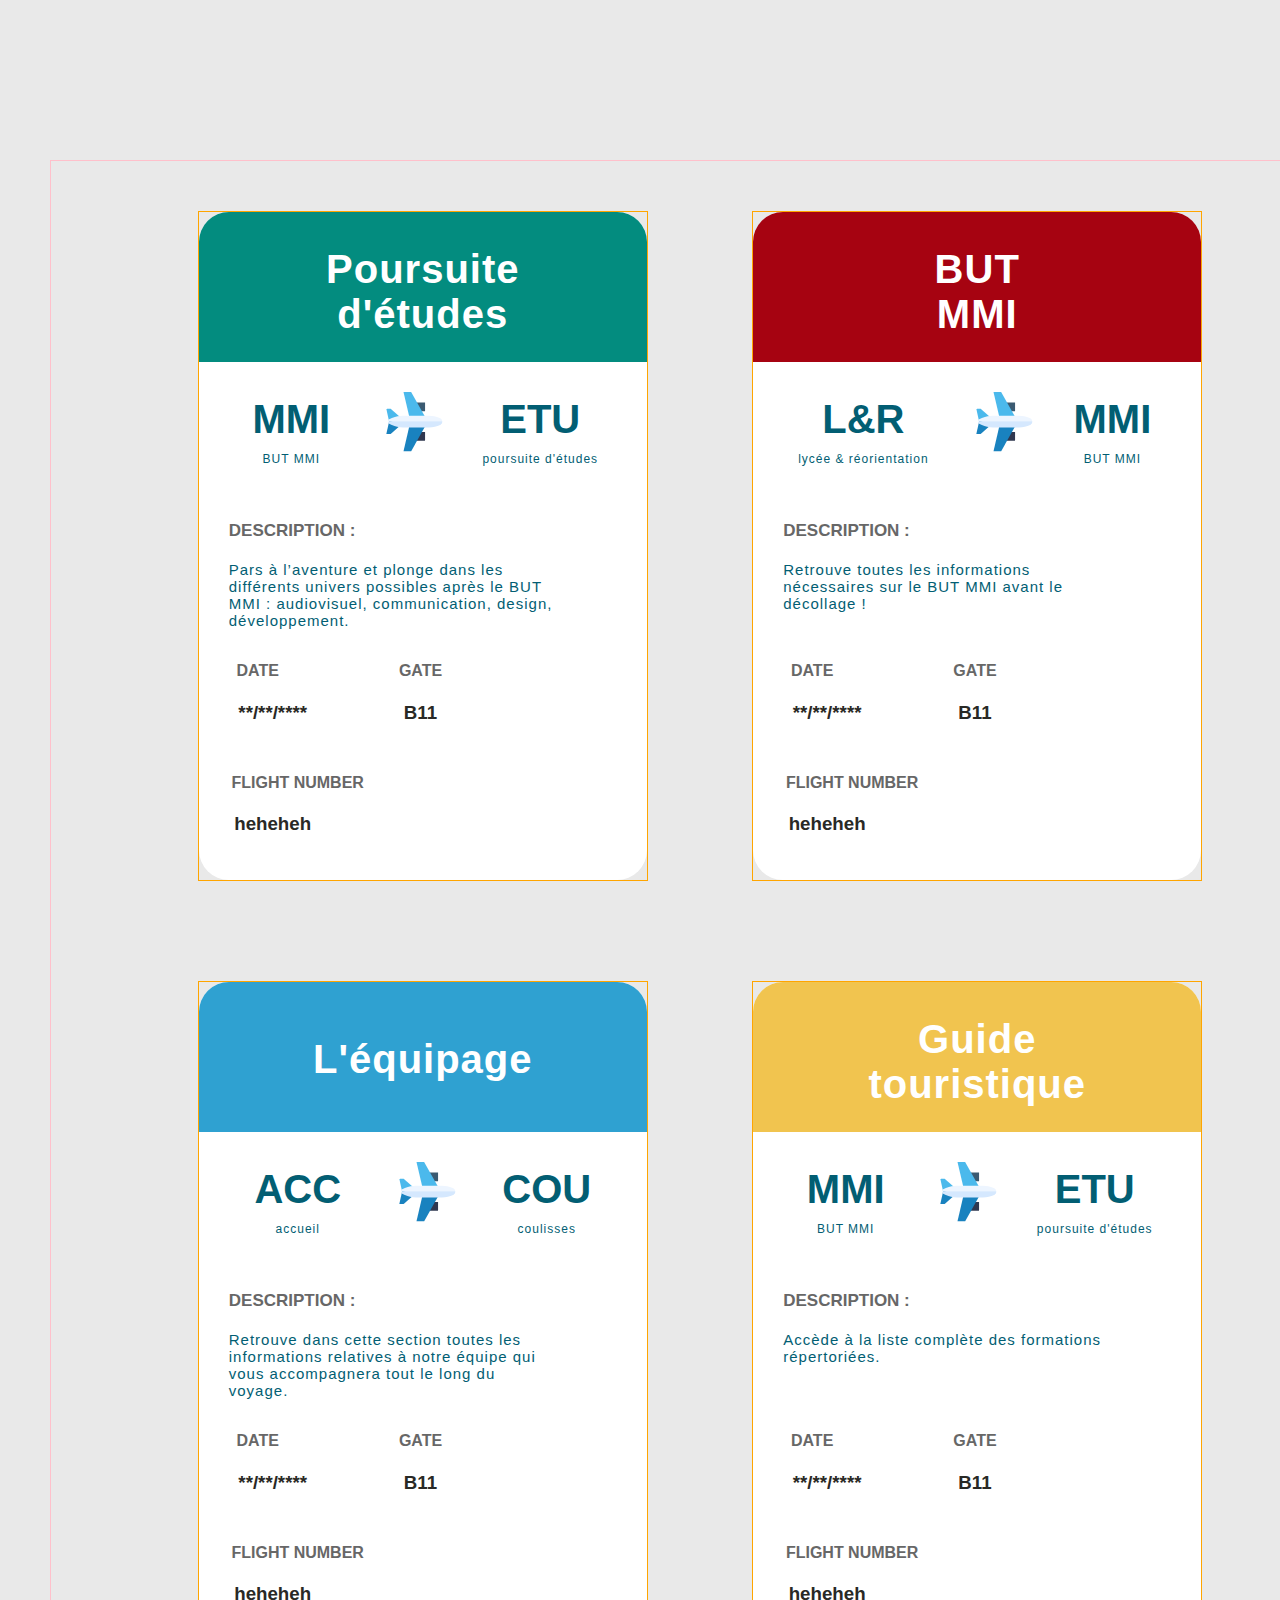
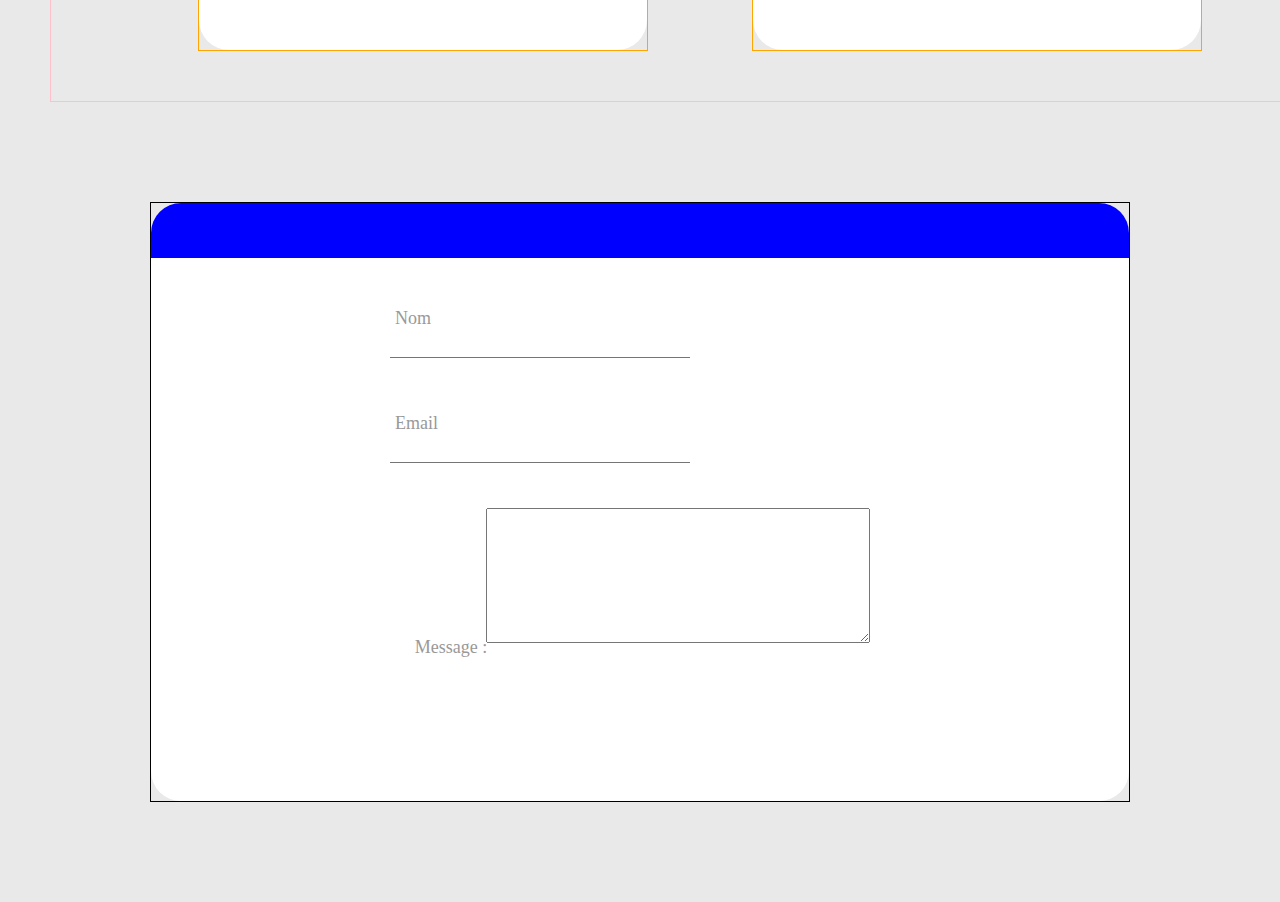
==== commit 6df92145: "Cartes, navbar, images" ====
--- a/index.html
+++ b/index.html
@@ -6,16 +6,23 @@
     <meta http-equiv="X-UA-Compatible" content="IE=edge">
     <meta name="viewport" content="width=device-width, initial-scale=1.0">
     <link rel="stylesheet" href="index.css">
+    <script type="text/javascript" src="index.js"></script>
     <title>Page accueil</title>
 </head>
 
 <body>
     <!-- navbar -->
-    <nav>
-        <a href="##" class="logo">logo</a>
-        <a href="##">Poursuite d'études</a>
-        <a href="##">BUT MMI</a>
-        <a href="##">A propos</a>
+    <nav class="navbar">
+        <div class="left">
+            <img src="medias/img/LOGOBLEU.svg" alt=" " class="logo">
+        </div>
+
+        <div class="right">
+            <a href="#" class="etude">Poursuite d'études</a>
+            <a href="#" class="but">BUT MMI</a>
+            <a href="#">À propos</a>
+        </div>
+
     </nav>
     <header class="bigheader">
 
@@ -40,7 +47,7 @@
 
             <div class="container">
                 <div class="boardingPass">
-                    <div class="littleheader">
+                    <div class="littleheader lh1">
 
                         <h1>Poursuite <br> d'études</h1>
 
@@ -78,11 +85,7 @@
                             <h3>heheheh</h3>
                         </div>
                     </div>
-                    <div class="footer">
-
-                        <img src="medias/img/barcode.png" alt="">
-
-                    </div>
+
 
                 </div>
             </div>
@@ -95,7 +98,7 @@
 
             <div class="container">
                 <div class="boardingPass">
-                    <div class="littleheader2">
+                    <div class="littleheader lh2">
 
                         <h1>BUT<br>MMI</h1>
 
@@ -131,11 +134,7 @@
                             <h3>heheheh</h3>
                         </div>
                     </div>
-                    <div class="footer">
-
-                        <img src="medias/img/barcode.png" alt="">
-
-                    </div>
+
 
                 </div>
             </div>
@@ -148,7 +147,7 @@
 
             <div class="container">
                 <div class="boardingPass">
-                    <div class="littleheader3">
+                    <div class="littleheader lh3">
 
                         <h1>L'équipage </h1>
 
@@ -185,11 +184,7 @@
                             <h3>heheheh</h3>
                         </div>
                     </div>
-                    <div class="footer">
-
-                        <img src="medias/img/barcode.png" alt="">
-
-                    </div>
+
 
                 </div>
             </div>
@@ -202,7 +197,7 @@
 
             <div class="container">
                 <div class="boardingPass">
-                    <div class="littleheader4">
+                    <div class="littleheader lh4">
 
                         <h1>Guide <br> touristique</h1>
 
@@ -238,11 +233,7 @@
                             <h3>heheheh</h3>
                         </div>
                     </div>
-                    <div class="footer">
-
-                        <img src="medias/img/barcode.png" alt="">
-
-                    </div>
+
 
                 </div>
             </div>
@@ -251,10 +242,44 @@
     </main>
     <!-- formulaire -->
     <div class="formulaire">
-        <p>formulaire</p>
-
+        <div class="container">
+            <div class="littleheader"></div>
+            <div class="contentform">
+
+                <form>
+
+                    <div class="groupform">
+                        <input type="text" name="name" id="name" required>
+                        <span class="highlight"></span>
+                        <span class="bar"></span>
+                        <label for="name">Nom</label>
+                    </div>
+
+                    <div class="groupform">
+                        <input type="email" name="email" id="email" required>
+                        <span class="highlight"></span>
+                        <span class="bar"></span>
+                        <label for="email">Email</label>
+                    </div>
+
+                    <div class="groupform">
+                        <label class="labelarea" for="msg">Message :</label>
+                        <textarea id="msg" name="user_message"></textarea>
+
+                    </div>
+
+
+                </form>
+
+
+
+            </div>
+
+        </div>
+        </form>
     </div>
 
+
 </body>
 
 </html>--- a/index.css
+++ b/index.css
@@ -5,38 +5,65 @@
 }
 
 body {
-    font-family: 'Nunito Sans', sans-serif;
+    background: #e9e9e9;
+    text-align: center;
+    min-width: 300px;
+    font-family: sans-serif;
+    color: #292925;
     margin: 0;
 }
 
-nav .logo {
-    font-size: 2rem;
-    position: relative;
-    left: -450px;
-    border: 1px solid red;
-    margin-left: 10px;
-    margin-right: 10px;
-}
-
 nav {
+    z-index: 200;
+    width: 50vw;
+    height: 5vh;
+    position: fixed;
+    top: 1vh;
+    left: 47vw;
     display: flex;
-    /* border: 1px solid red; */
-    height: 10vh;
-    background-color: grey;
-    justify-content: flex-end;
-}
-
+    flex-direction: row;
+    justify-content: space-around;
+    font-size: 1.5rem;
+}
+
+.right {
+    padding-top: 25px;
+}
 
 nav a {
-    display: flex;
-    font-size: 1.5rem;
+    text-decoration: none;
     color: #2FA1D1;
-    /* border: 1px solid red; */
-    text-decoration: none;
-    line-height: 80px;
-    padding-left: 50px;
-    padding-right: 50px;
-
+    transition: 0.8s ease-in-out;
+    padding: 30px;
+
+
+}
+
+nav a:hover {
+    border-radius: 20px;
+    background-color: #2fa1d1;
+    color: white;
+    padding: 10px;
+
+}
+
+
+
+
+
+.left {
+    position: fixed;
+    margin-top: -3vh;
+    margin-left: -130vw;
+}
+
+.logo {
+    width: 40%;
+    height: 40%;
+}
+
+.nav {
+    font-size: 1rem;
 }
 
 /* header pour illustration */
@@ -53,7 +80,7 @@
 .low-header {
     /* border: 1px solid blue; */
     display: flex;
-    height: 820px;
+    height: 730px;
     margin-bottom: 130px;
 
 }
@@ -104,12 +131,22 @@
 
 section {
     border: 1px solid orange;
-    height: 800px;
-    width: 500px;
+    height: 670px;
+    width: 450px;
     display: inline-block;
-    margin: 20px;
-
-}
+    margin: 50px;
+    vertical-align: top;
+
+}
+
+
+
+section .container {
+
+    max-width: 100%;
+    min-height: 100%;
+}
+
 
 .container:hover {
 
@@ -120,13 +157,14 @@
 
 
 
-/* Formulaire */
+/* Formulaire prototype */
 .formulaire {
     border: 1px solid black;
-    height: 500px;
+    height: 600px;
     margin-left: 150px;
     margin-right: 150px;
     margin-bottom: 100px;
+    margin-top: 100px;
 }
 
 
@@ -139,33 +177,34 @@
 
 /* ajout code carte */
 
-body {
-    background: #e9e9e9;
-    text-align: center;
-    min-width: 300px;
-    font-family: sans-serif;
-    color: #292925;
-}
+
 
 
 
 .container {
     margin: 0 auto;
-    max-width: 430px;
     background-color: #FFFFFF;
     border-radius: 30px 30px 30px 30px;
     transition-duration: 0.5s;
 }
 
+
 .littleheader {
-    background: #038C7F;
+
     text-align: center;
     padding: 15px;
     letter-spacing: 1px;
     border-radius: 30px 30px 0px 0px;
-}
-
-.littleheader h1 {
+
+}
+
+.lh1 {
+
+    background: #038C7F;
+
+}
+
+.lh1 h1 {
 
     padding-top: 15px;
     color: white;
@@ -181,8 +220,7 @@
 
 .description {
 
-    margin-top: 10px;
-    margin-bottom: 20px;
+    height: 140px;
     width: 370px;
 
 }
@@ -205,6 +243,7 @@
     text-align: left;
     position: relative;
     left: 30px;
+
 }
 
 h1 {
@@ -228,8 +267,6 @@
 
 .footer {
     background: #FFFFFF;
-    padding: 30px 10px;
-    border-radius: 30px;
 }
 
 .airports {
@@ -265,14 +302,9 @@
 .plane {
 
     width: 50px;
-    position: relative;
     transform: rotate(45deg);
-    left: 9px;
-
-}
-
-
-
+
+}
 
 
 .arriving h1 {
@@ -305,6 +337,8 @@
 
 }
 
+.date {}
+
 .date h4 {
 
     color: #676767;
@@ -318,28 +352,19 @@
 
 }
 
-.footer img {
-
-
-    width: 350px;
-
-}
 
 /*fin première carte*/
 
 /*deuxième carte*/
 
-.littleheader2 {
+.lh2 {
 
 
     background-color: #A60311;
-    text-align: center;
-    padding: 15px;
-    letter-spacing: 1px;
-    border-radius: 30px 30px 0px 0px;
-}
-
-.littleheader2 h1 {
+
+}
+
+.lh2 h1 {
 
     padding-top: 15px;
     color: white;
@@ -349,18 +374,15 @@
 
 /*troisième carte*/
 
-.littleheader3 {
+.lh3 {
 
 
     background-color: #2FA1D1;
-    text-align: center;
-    padding: 15px;
-    padding-bottom: 60px;
-    letter-spacing: 1px;
-    border-radius: 30px 30px 0px 0px;
-}
-
-.littleheader3 h1 {
+    padding: 40px;
+
+}
+
+.lh3 h1 {
 
     padding-top: 10px;
     color: white;
@@ -371,20 +393,159 @@
 
 /*quatrième carte*/
 
-.littleheader4 {
+.lh4 {
 
 
     background-color: #F1C44F;
-    text-align: center;
-    padding: 15px;
-    letter-spacing: 1px;
-    border-radius: 30px 30px 0px 0px;
-}
-
-.littleheader4 h1 {
+
+}
+
+.lh4 h1 {
 
     padding-top: 15px;
     color: white;
     font-size: 40px;
 
+}
+
+
+
+input {
+
+
+    outline: none;
+    z-index: 1;
+    position: relative;
+    background: none;
+    width: 100%;
+    height: 60px;
+    border: 0;
+    color: #212121;
+
+}
+
+/*Formulaire*/
+
+.formulaire .container {
+
+
+    max-width: 100%;
+    min-height: 100%;
+
+}
+
+.formulaire .littleheader {
+
+
+    background-color: blue;
+    padding-bottom: 40px;
+    letter-spacing: 1px;
+    border-radius: 30px 30px 0px 0px;
+}
+
+
+/* contenu formulaire*/
+
+.contentform {
+    font-family: 'Roboto';
+    width: 600px;
+    margin: 30px auto 0;
+    display: block;
+    background: #FFF;
+    padding: 10px 50px 50px;
+}
+
+.groupform {
+    position: relative;
+    margin-bottom: 45px;
+}
+
+input {
+    font-size: 18px;
+    padding: 10px 10px 10px 5px;
+    display: block;
+    width: 300px;
+    border: none;
+    border-bottom: 1px solid #757575;
+}
+
+input:focus {
+    outline: none;
+}
+
+
+label {
+    color: #999;
+    font-size: 18px;
+    font-weight: normal;
+    position: absolute;
+    pointer-events: none;
+    left: 5px;
+    top: 10px;
+    transition: 0.2s ease all;
+    -moz-transition: 0.2s ease all;
+}
+
+.labelarea {
+
+    position: relative;
+
+
+}
+
+input:focus~label,
+input:valid~label {
+    top: -20px;
+    font-size: 14px;
+    color: #5264AE;
+}
+
+
+.bar {
+    position: relative;
+    display: block;
+    width: 300px;
+}
+
+.bar:before,
+.bar:after {
+    content: '';
+    height: 2px;
+    width: 0;
+    bottom: 1px;
+    position: absolute;
+    background: #5264AE;
+    transition: 0.2s ease all;
+    -moz-transition: 0.2s ease all;
+}
+
+.bar:before {
+    left: 50%;
+}
+
+.bar:after {
+    right: 50%;
+}
+
+
+input:focus~.bar:before,
+input:focus~.bar:after {
+    width: 50%;
+}
+
+
+.highlight {
+    position: absolute;
+    height: 60%;
+    width: 100px;
+    top: 25%;
+    left: 0;
+    pointer-events: none;
+    opacity: 0.5;
+}
+
+textarea {
+
+    height: 15vh;
+    width: 30vw;
 }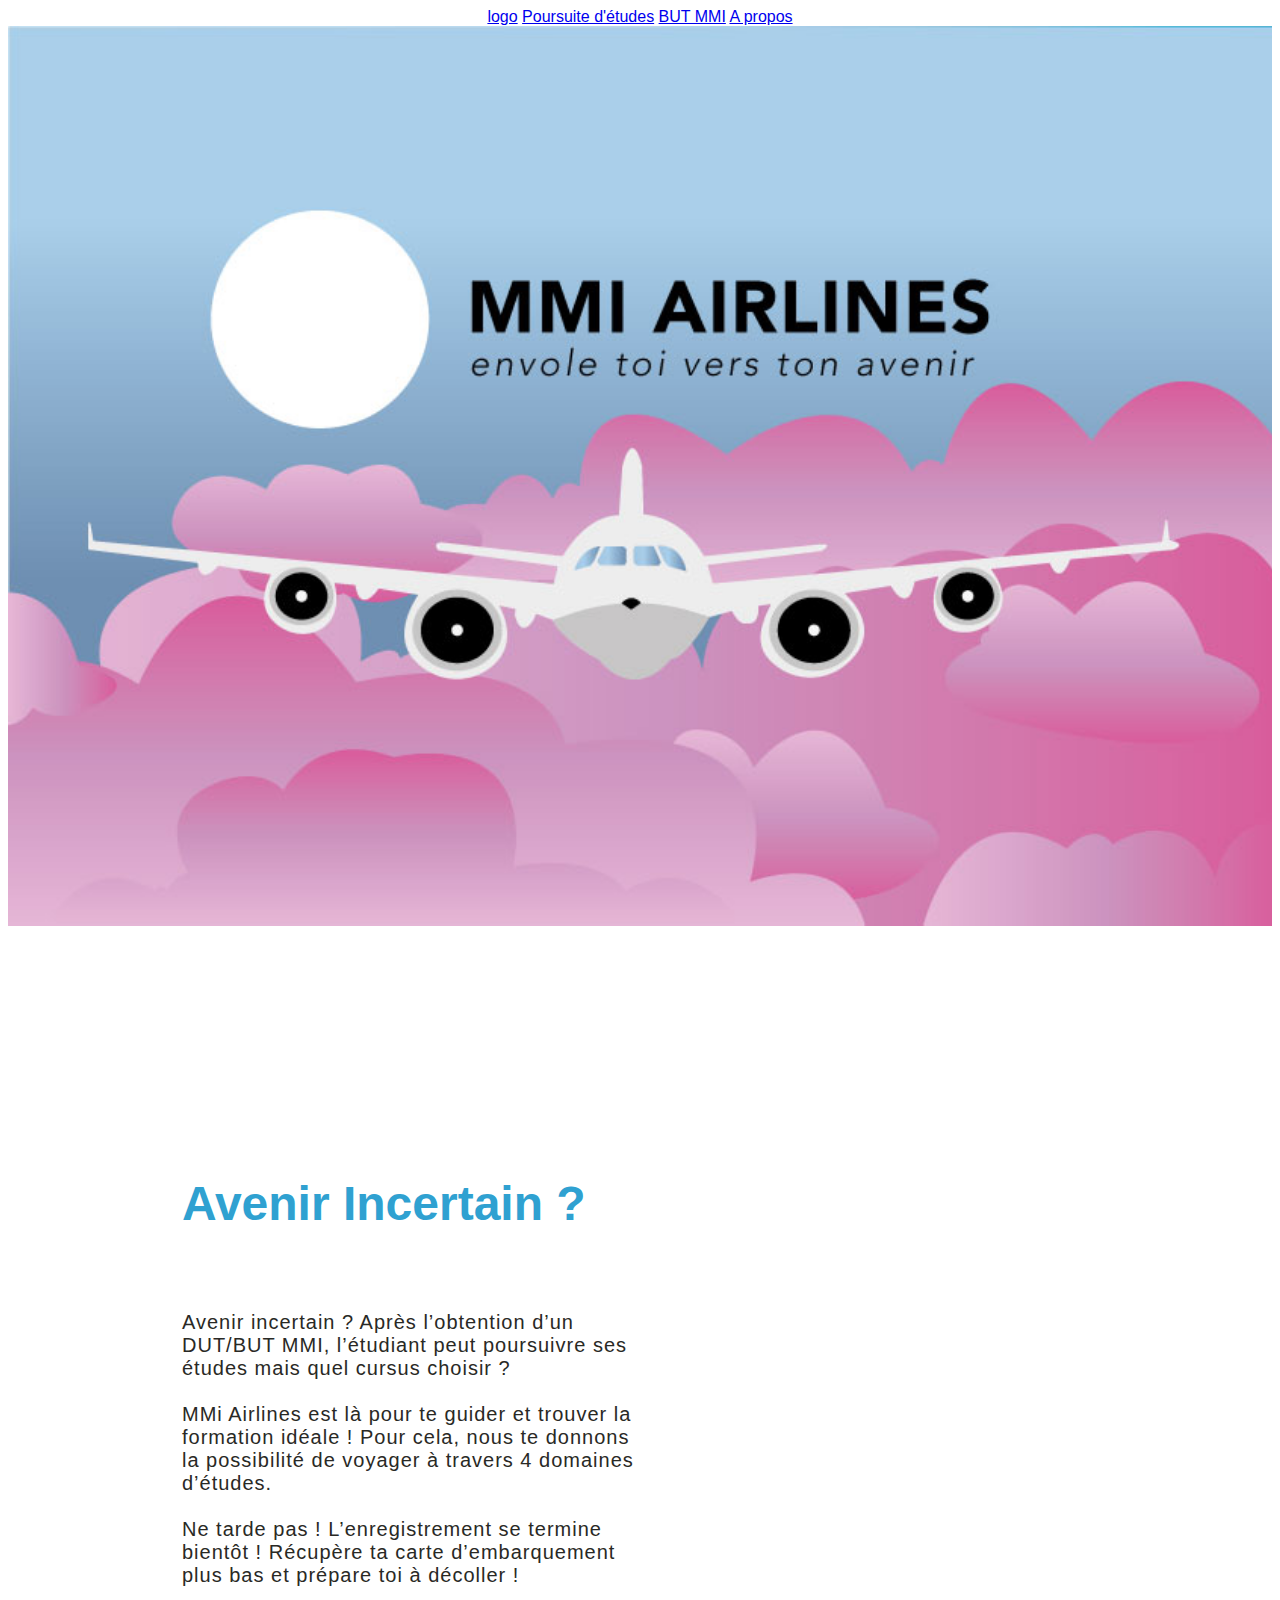
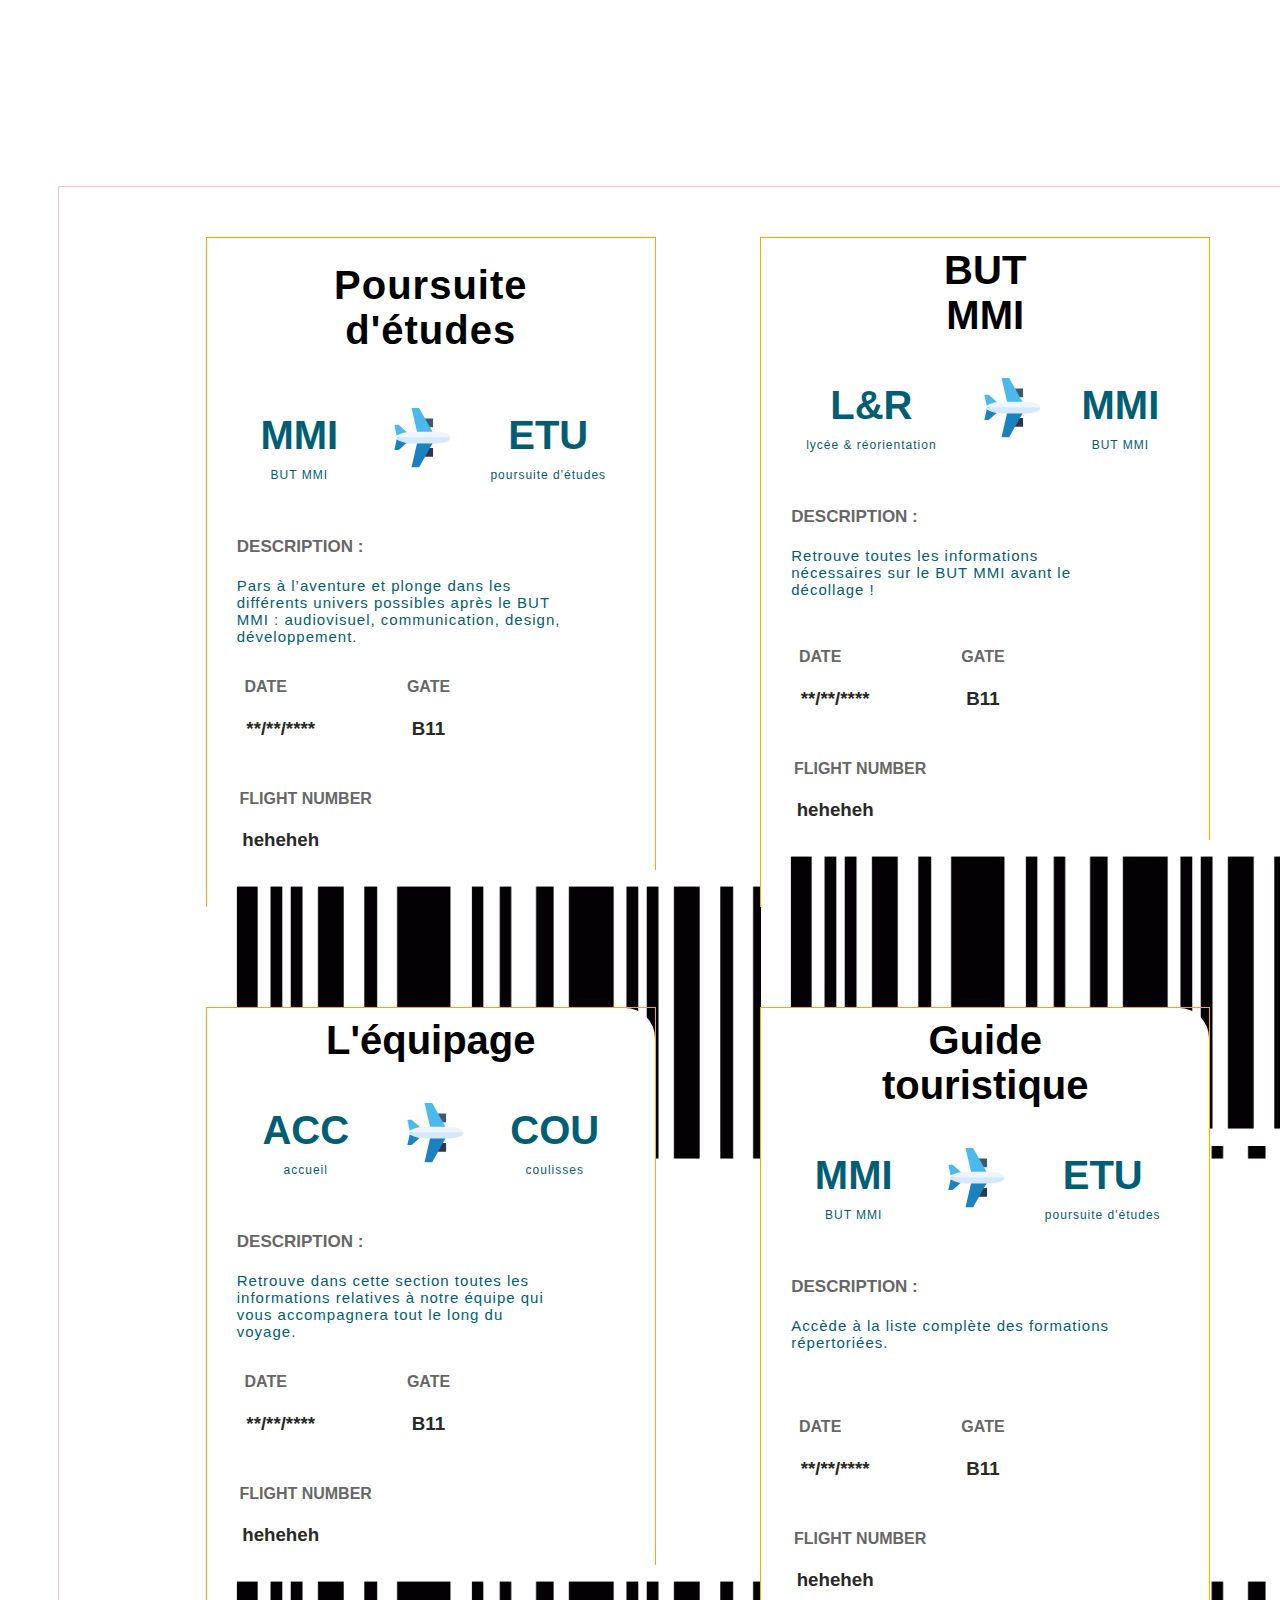
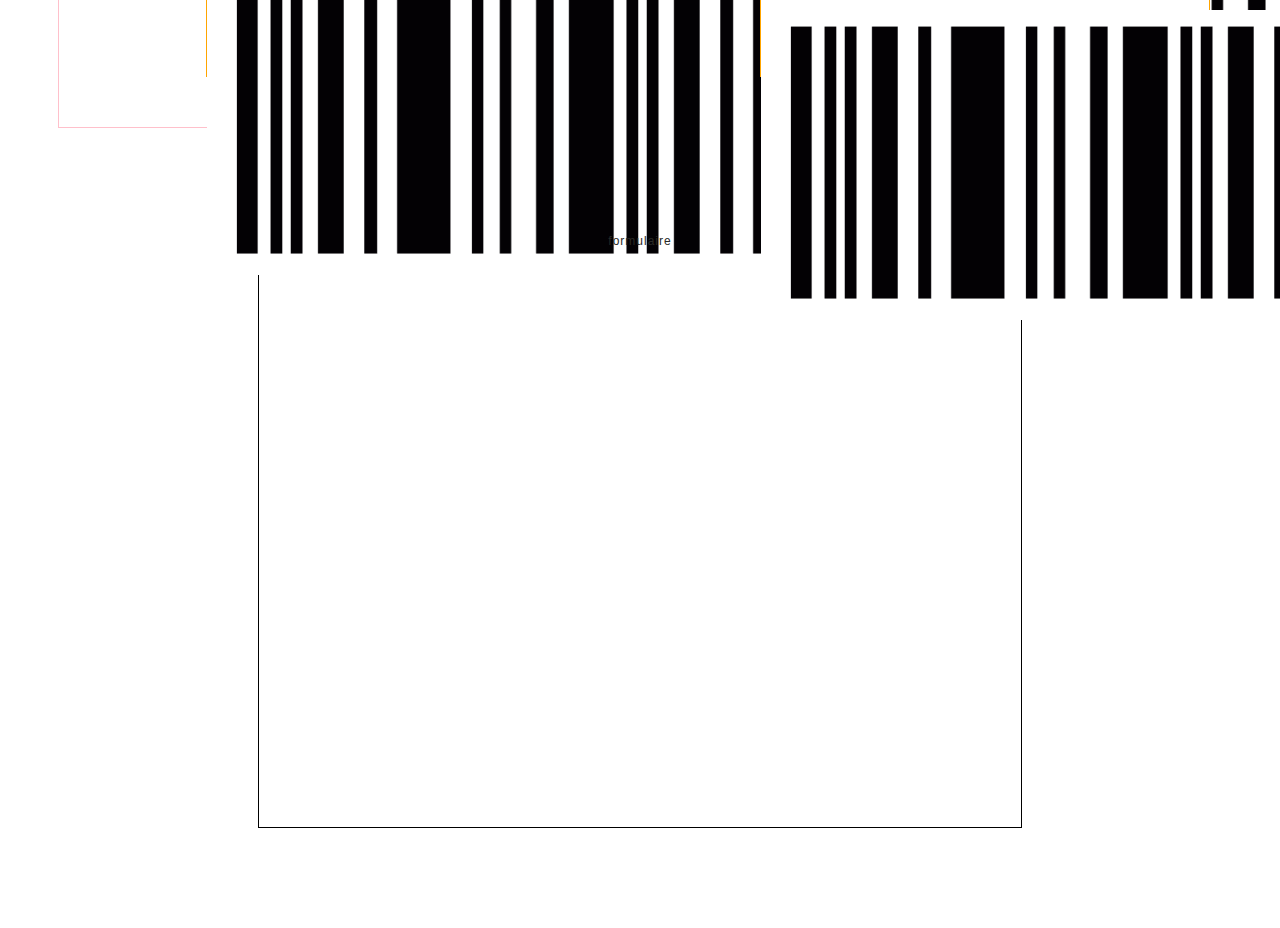
==== commit ee03ddb4: ";;;" ====
--- a/index.html
+++ b/index.html
@@ -6,23 +6,16 @@
     <meta http-equiv="X-UA-Compatible" content="IE=edge">
     <meta name="viewport" content="width=device-width, initial-scale=1.0">
     <link rel="stylesheet" href="index.css">
-    <script type="text/javascript" src="index.js"></script>
     <title>Page accueil</title>
 </head>
 
 <body>
     <!-- navbar -->
-    <nav class="navbar">
-        <div class="left">
-            <img src="medias/img/LOGOBLEU.svg" alt=" " class="logo">
-        </div>
-
-        <div class="right">
-            <a href="#" class="etude">Poursuite d'études</a>
-            <a href="#" class="but">BUT MMI</a>
-            <a href="#">À propos</a>
-        </div>
-
+    <nav>
+        <a href="##" class="logo">logo</a>
+        <a href="##">Poursuite d'études</a>
+        <a href="##">BUT MMI</a>
+        <a href="##">A propos</a>
     </nav>
     <header class="bigheader">
 
@@ -37,7 +30,6 @@
                 décoller !</p>
         </div>
         <div class="ptt-image">
-            <img src="medias/img/fille.png" alt="">
         </div>
     </div>
 
@@ -47,7 +39,7 @@
 
             <div class="container">
                 <div class="boardingPass">
-                    <div class="littleheader lh1">
+                    <div class="littleheader">
 
                         <h1>Poursuite <br> d'études</h1>
 
@@ -85,7 +77,11 @@
                             <h3>heheheh</h3>
                         </div>
                     </div>
-
+                    <div class="footer">
+
+                        <img src="medias/img/barcode.png" alt="">
+
+                    </div>
 
                 </div>
             </div>
@@ -98,7 +94,7 @@
 
             <div class="container">
                 <div class="boardingPass">
-                    <div class="littleheader lh2">
+                    <div class="littleheader2">
 
                         <h1>BUT<br>MMI</h1>
 
@@ -134,7 +130,11 @@
                             <h3>heheheh</h3>
                         </div>
                     </div>
-
+                    <div class="footer">
+
+                        <img src="medias/img/barcode.png" alt="">
+
+                    </div>
 
                 </div>
             </div>
@@ -147,7 +147,7 @@
 
             <div class="container">
                 <div class="boardingPass">
-                    <div class="littleheader lh3">
+                    <div class="littleheader3">
 
                         <h1>L'équipage </h1>
 
@@ -184,7 +184,11 @@
                             <h3>heheheh</h3>
                         </div>
                     </div>
-
+                    <div class="footer">
+
+                        <img src="medias/img/barcode.png" alt="">
+
+                    </div>
 
                 </div>
             </div>
@@ -197,7 +201,7 @@
 
             <div class="container">
                 <div class="boardingPass">
-                    <div class="littleheader lh4">
+                    <div class="littleheader4">
 
                         <h1>Guide <br> touristique</h1>
 
@@ -233,7 +237,11 @@
                             <h3>heheheh</h3>
                         </div>
                     </div>
-
+                    <div class="footer">
+
+                        <img src="medias/img/barcode.png" alt="">
+
+                    </div>
 
                 </div>
             </div>
@@ -242,44 +250,10 @@
     </main>
     <!-- formulaire -->
     <div class="formulaire">
-        <div class="container">
-            <div class="littleheader"></div>
-            <div class="contentform">
-
-                <form>
-
-                    <div class="groupform">
-                        <input type="text" name="name" id="name" required>
-                        <span class="highlight"></span>
-                        <span class="bar"></span>
-                        <label for="name">Nom</label>
-                    </div>
-
-                    <div class="groupform">
-                        <input type="email" name="email" id="email" required>
-                        <span class="highlight"></span>
-                        <span class="bar"></span>
-                        <label for="email">Email</label>
-                    </div>
-
-                    <div class="groupform">
-                        <label class="labelarea" for="msg">Message :</label>
-                        <textarea id="msg" name="user_message"></textarea>
-
-                    </div>
-
-
-                </form>
-
-
-
-            </div>
-
-        </div>
-        </form>
+        <p>formulaire</p>
+
     </div>
 
-
 </body>
 
 </html>--- a/index.css
+++ b/index.css
@@ -5,66 +5,23 @@
 }
 
 body {
+<<<<<<< Updated upstream:index.css
     background: #e9e9e9;
     text-align: center;
     min-width: 300px;
     font-family: sans-serif;
     color: #292925;
+=======
+    font-family: 'Nunito Sans', sans-serif;
+>>>>>>> Stashed changes:page_accueil/styles.css
     margin: 0;
 }
 
-nav {
-    z-index: 200;
-    width: 50vw;
-    height: 5vh;
-    position: fixed;
-    top: 1vh;
-    left: 47vw;
-    display: flex;
-    flex-direction: row;
-    justify-content: space-around;
-    font-size: 1.5rem;
-}
-
-.right {
-    padding-top: 25px;
-}
-
-nav a {
-    text-decoration: none;
-    color: #2FA1D1;
-    transition: 0.8s ease-in-out;
-    padding: 30px;
-
-
-}
-
-nav a:hover {
-    border-radius: 20px;
-    background-color: #2fa1d1;
-    color: white;
-    padding: 10px;
-
-}
-
-
-
-
-
-.left {
-    position: fixed;
-    margin-top: -3vh;
-    margin-left: -130vw;
-}
-
-.logo {
-    width: 40%;
-    height: 40%;
-}
-
-.nav {
-    font-size: 1rem;
-}
+
+
+
+
+
 
 /* header pour illustration */
 
@@ -118,6 +75,7 @@
 .ptt-image img {
 
     max-width: 100%;
+    min-height: 100%;
 }
 
 /* Main des 4 cartes */
@@ -157,12 +115,14 @@
 
 
 
+
+
 /* Formulaire prototype */
 .formulaire {
     border: 1px solid black;
     height: 600px;
-    margin-left: 150px;
-    margin-right: 150px;
+    margin-left: 250px;
+    margin-right: 250px;
     margin-bottom: 100px;
     margin-top: 100px;
 }
@@ -195,6 +155,21 @@
     padding: 15px;
     letter-spacing: 1px;
     border-radius: 30px 30px 0px 0px;
+
+}
+
+.formheader {
+
+    text-align: center;
+    background-color: #025E73;
+    padding-bottom: 30px;
+    border-radius: 30px 30px 0px 0px;
+}
+
+.formheader h1 {
+
+    color: white;
+    letter-spacing: 1px;
 
 }
 
@@ -271,15 +246,14 @@
 
 .airports {
     display: flex;
-    flex-direction: row;
     background: #FFFFFF;
-    justify-content: space-around;
     text-align: center;
     padding-top: 20px;
     padding-bottom: 20px;
     margin-bottom: 10px;
 }
 
+
 .departing,
 .arriving {
     position: relative;
@@ -337,7 +311,7 @@
 
 }
 
-.date {}
+
 
 .date h4 {
 
@@ -434,30 +408,28 @@
 
 }
 
-.formulaire .littleheader {
-
-
-    background-color: blue;
-    padding-bottom: 40px;
-    letter-spacing: 1px;
-    border-radius: 30px 30px 0px 0px;
-}
+
 
 
 /* contenu formulaire*/
 
 .contentform {
     font-family: 'Roboto';
-    width: 600px;
+    max-width: 100%;
     margin: 30px auto 0;
     display: block;
     background: #FFF;
-    padding: 10px 50px 50px;
-}
+    padding: 10px 50px 0px;
+    border-radius: 30px 30px 30px 30px;
+    ;
+}
+
+
 
 .groupform {
     position: relative;
     margin-bottom: 45px;
+    width: 400px;
 }
 
 input {
@@ -486,12 +458,7 @@
     -moz-transition: 0.2s ease all;
 }
 
-.labelarea {
-
-    position: relative;
-
-
-}
+
 
 input:focus~label,
 input:valid~label {
@@ -544,8 +511,46 @@
     opacity: 0.5;
 }
 
-textarea {
-
-    height: 15vh;
-    width: 30vw;
+
+
+.formairport {
+
+    display: flex;
+    z-index: 1;
+    flex-direction: row;
+
+
+}
+
+.formdeparting {
+
+    position: relative;
+    margin: 0 auto;
+    padding: 0px;
+}
+
+.formarriving {
+
+    position: relative;
+    margin: 0 auto;
+    padding: 0px;
+}
+
+#buttonenvoi {
+
+    background-color: #025E73;
+    border-radius: 30px;
+    width: 18vw;
+    position: relative;
+    margin-left: auto;
+    margin-right: auto;
+
+
+
+}
+
+input[type="submit"] {
+
+    color: white;
+
 }